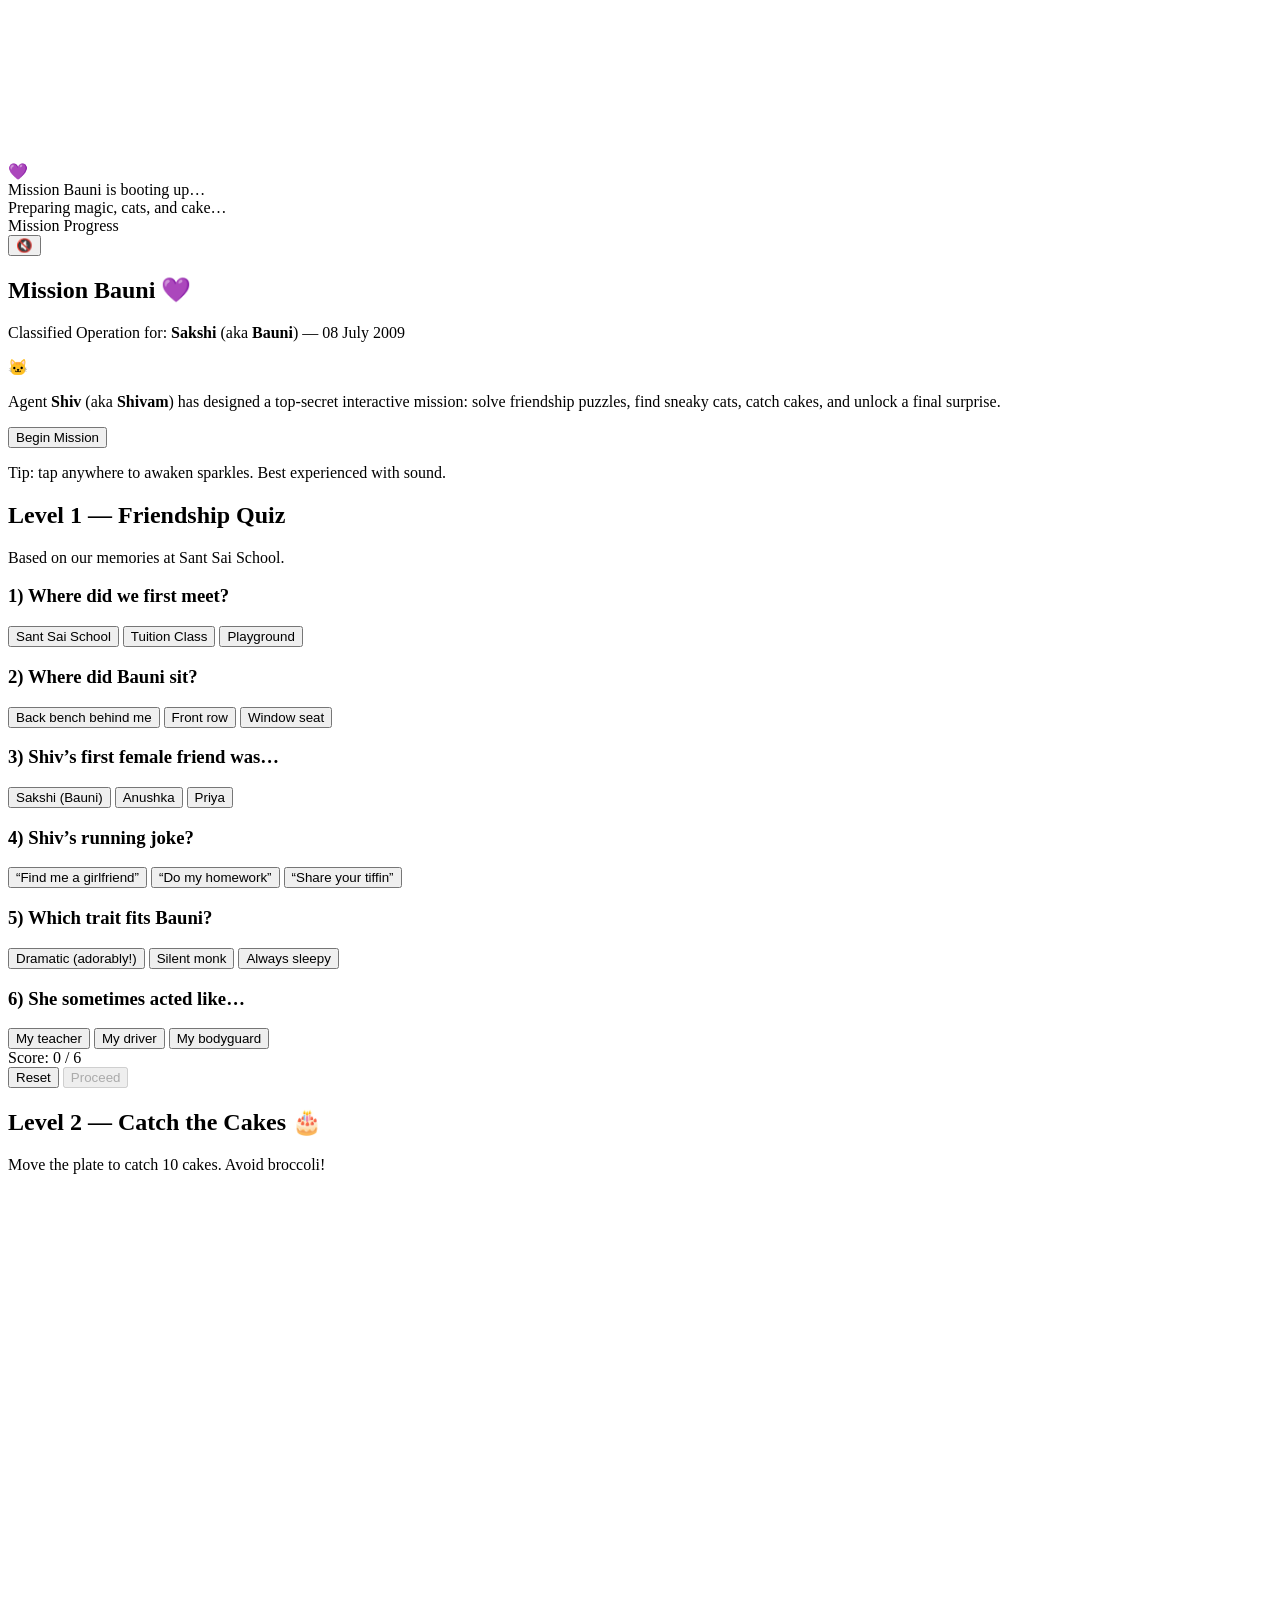
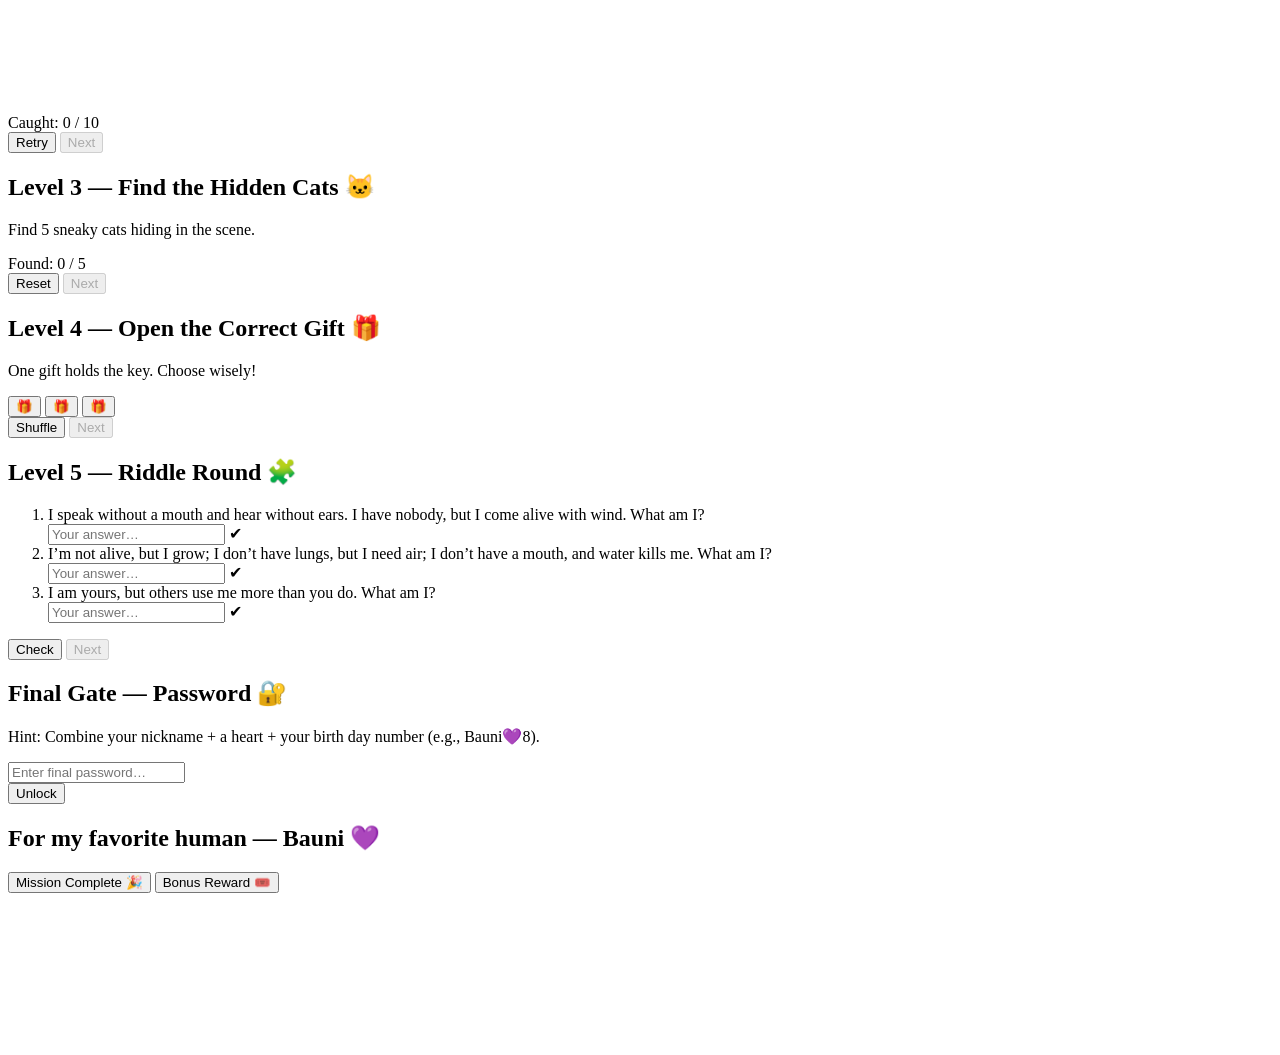
==== index.html @ c8c69e11 "Add initial HTML structure for birthday mission" ====
<!doctype html>
<html lang="en">
<head>
  <meta charset="utf-8" />
  <meta name="viewport" content="width=device-width, initial-scale=1, viewport-fit=cover" />
  <title>Mission Bauni 💜 — Happy Birthday Sakshi!</title>
  <meta name="description" content="An interactive birthday mission for Bauni from Shiv — quizzes, mini-games, riddles, cats, and a heartfelt surprise." />
  <link rel="preconnect" href="[fonts.gstatic.com](https://fonts.gstatic.com)" crossorigin>
  <link href="[fonts.googleapis.com](https://fonts.googleapis.com/css2?family=Poppins:wght@300;400;600;800&family=Pacifico&display=swap)" rel="stylesheet">
  <link rel="stylesheet" href="style.css" />
  <meta name="theme-color" content="#a55de7" />
</head>
<body>
  <!-- Subtle ambient decorative layers -->
  <canvas id="bg-rain" aria-hidden="true"></canvas>
  <canvas id="bg-petals" aria-hidden="true"></canvas>
  <canvas id="bg-sparkles" aria-hidden="true"></canvas>

  <!-- Loading Screen -->
  <div id="loader" role="status" aria-live="polite">
    <div class="glass card load-card">
      <div class="loader-logo">💜</div>
      <div class="loader-title">Mission Bauni is booting up…</div>
      <div class="loader-bar"><span></span></div>
      <div class="loader-tip">Preparing magic, cats, and cake…</div>
    </div>
  </div>

  <!-- Music (optional, starts muted with tap) -->
  <audio id="bgm" loop preload="auto">
    <!-- Tiny royalty-free like chime substitute: silent by default; you can replace src -->
    <source src="" type="audio/mp3">
  </audio>

  <!-- Floating UI: Progress + Mute -->
  <div id="hud" class="hidden">
    <div class="progress">
      <div class="progress-label">Mission Progress</div>
      <div class="progress-bar"><span id="progressFill" style="width:0%"></span></div>
    </div>
    <button id="soundToggle" class="icon-btn" aria-label="Toggle sound">🔇</button>
  </div>

  <!-- Cat Sticker Spawner -->
  <div id="cat-layer" aria-hidden="true"></div>

  <!-- Main App -->
  <main id="app" class="hidden" aria-live="polite">
    <!-- Welcome / Intro -->
    <section class="screen active" data-screen="intro">
      <div class="glass hero">
        <h1 class="title">
          Mission <span class="gradient">Bauni</span> 💜
        </h1>
        <p class="subtitle">
          Classified Operation for: <strong>Sakshi</strong> (aka <strong>Bauni</strong>) — 08 July 2009
        </p>
        <div class="hero-visual">
          <div class="orb orb-1"></div>
          <div class="orb orb-2"></div>
          <div class="orb orb-3"></div>
          <div class="cat-bounce">🐱</div>
        </div>
        <p class="desc">
          Agent <strong>Shiv</strong> (aka <strong>Shivam</strong>) has designed a top‑secret interactive mission:
          solve friendship puzzles, find sneaky cats, catch cakes, and unlock a final surprise.
        </p>
        <button class="btn primary" data-next="quiz">Begin Mission</button>
        <p class="tiny">Tip: tap anywhere to awaken sparkles. Best experienced with sound.</p>
      </div>
    </section>

    <!-- Level 1: Friendship Quiz -->
    <section class="screen" data-screen="quiz" data-progress="15">
      <div class="glass card">
        <h2>Level 1 — Friendship Quiz</h2>
        <p class="muted">Based on our memories at Sant Sai School.</p>

        <div class="qa">
          <div class="q">
            <h3>1) Where did we first meet?</h3>
            <div class="options" role="group" aria-label="Question 1">
              <button class="opt" data-correct="true">Sant Sai School</button>
              <button class="opt">Tuition Class</button>
              <button class="opt">Playground</button>
            </div>
          </div>

          <div class="q">
            <h3>2) Where did Bauni sit?</h3>
            <div class="options" role="group" aria-label="Question 2">
              <button class="opt" data-correct="true">Back bench behind me</button>
              <button class="opt">Front row</button>
              <button class="opt">Window seat</button>
            </div>
          </div>

          <div class="q">
            <h3>3) Shiv’s first female friend was…</h3>
            <div class="options" role="group" aria-label="Question 3">
              <button class="opt" data-correct="true">Sakshi (Bauni)</button>
              <button class="opt">Anushka</button>
              <button class="opt">Priya</button>
            </div>
          </div>

          <div class="q">
            <h3>4) Shiv’s running joke?</h3>
            <div class="options" role="group" aria-label="Question 4">
              <button class="opt" data-correct="true">“Find me a girlfriend”</button>
              <button class="opt">“Do my homework”</button>
              <button class="opt">“Share your tiffin”</button>
            </div>
          </div>

          <div class="q">
            <h3>5) Which trait fits Bauni?</h3>
            <div class="options" role="group" aria-label="Question 5">
              <button class="opt" data-correct="true">Dramatic (adorably!)</button>
              <button class="opt">Silent monk</button>
              <button class="opt">Always sleepy</button>
            </div>
          </div>

          <div class="q">
            <h3>6) She sometimes acted like…</h3>
            <div class="options" role="group" aria-label="Question 6">
              <button class="opt" data-correct="true">My teacher</button>
              <button class="opt">My driver</button>
              <button class="opt">My bodyguard</button>
            </div>
          </div>
        </div>

        <div class="quiz-footer">
          <div class="status" id="quizStatus">Score: 0 / 6</div>
          <button class="btn" id="quizReset">Reset</button>
          <button class="btn primary" id="quizNext" disabled data-next="catch">Proceed</button>
        </div>
      </div>
    </section>

    <!-- Level 2: Catch the Cakes -->
    <section class="screen" data-screen="catch" data-progress="30">
      <div class="glass card">
        <h2>Level 2 — Catch the Cakes 🎂</h2>
        <p class="muted">Move the plate to catch 10 cakes. Avoid broccoli!</p>
        <div class="game-wrap">
          <canvas id="catchCanvas" width="360" height="520" role="img" aria-label="Cakes falling mini-game"></canvas>
        </div>
        <div class="row">
          <div class="status">Caught: <span id="cakesCount">0</span> / 10</div>
          <button class="btn" id="catchRetry">Retry</button>
          <button class="btn primary" id="catchNext" disabled data-next="cats">Next</button>
        </div>
      </div>
    </section>

    <!-- Level 3: Find the Hidden Cats -->
    <section class="screen" data-screen="cats" data-progress="45">
      <div class="glass card">
        <h2>Level 3 — Find the Hidden Cats 🐱</h2>
        <p class="muted">Find 5 sneaky cats hiding in the scene.</p>
        <div id="catHunt" class="hunt-grid" role="group" aria-label="Find cats grid"></div>
        <div class="row">
          <div class="status">Found: <span id="catsFound">0</span> / 5</div>
          <button class="btn" id="catsReset">Reset</button>
          <button class="btn primary" id="catsNext" disabled data-next="gifts">Next</button>
        </div>
      </div>
    </section>

    <!-- Level 4: Pick the Right Gift -->
    <section class="screen" data-screen="gifts" data-progress="60">
      <div class="glass card">
        <h2>Level 4 — Open the Correct Gift 🎁</h2>
        <p class="muted">One gift holds the key. Choose wisely!</p>
        <div class="gift-row">
          <button class="gift" data-key="0">🎁</button>
          <button class="gift" data-key="1">🎁</button>
          <button class="gift" data-key="2">🎁</button>
        </div>
        <div id="giftMsg" class="status"></div>
        <div class="row">
          <button class="btn" id="giftShuffle">Shuffle</button>
          <button class="btn primary" id="giftsNext" disabled data-next="riddles">Next</button>
        </div>
      </div>
    </section>

    <!-- Level 5: Riddles -->
    <section class="screen" data-screen="riddles" data-progress="75">
      <div class="glass card">
        <h2>Level 5 — Riddle Round 🧩</h2>
        <ol class="riddle-list">
          <li>
            I speak without a mouth and hear without ears. I have nobody, but I come alive with wind. What am I?
            <div class="answer">
              <input type="text" placeholder="Your answer…" data-answer="echo" />
              <span class="ok" aria-hidden="true">✔</span>
            </div>
          </li>
          <li>
            I’m not alive, but I grow; I don’t have lungs, but I need air; I don’t have a mouth, and water kills me. What am I?
            <div class="answer">
              <input type="text" placeholder="Your answer…" data-answer="fire" />
              <span class="ok" aria-hidden="true">✔</span>
            </div>
          </li>
          <li>
            I am yours, but others use me more than you do. What am I?
            <div class="answer">
              <input type="text" placeholder="Your answer…" data-answer="name" />
              <span class="ok" aria-hidden="true">✔</span>
            </div>
          </li>
        </ol>
        <div class="row">
          <button class="btn" id="riddleCheck">Check</button>
          <button class="btn primary" id="riddlesNext" disabled data-next="password">Next</button>
        </div>
      </div>
    </section>

    <!-- Level 6: Final Password -->
    <section class="screen" data-screen="password" data-progress="90">
      <div class="glass card">
        <h2>Final Gate — Password 🔐</h2>
        <p class="muted">
          Hint: Combine your nickname + a heart + your birth day number (e.g., Bauni💜8).
        </p>
        <div class="answer big">
          <input id="pwd" type="text" placeholder="Enter final password…" inputmode="text" />
        </div>
        <div id="pwdMsg" class="status"></div>
        <div class="row">
          <button class="btn primary" id="pwdGo" data-next="letter">Unlock</button>
        </div>
      </div>
    </section>

    <!-- Finale: Typewriter Letter + Fireworks + Coupon -->
    <section class="screen" data-screen="letter" data-progress="100">
      <div class="glass letter">
        <h2 class="script">For my favorite human — Bauni 💜</h2>
        <div id="typewriter" class="type"></div>
        <div id="finalActions" class="center hidden">
          <button class="btn primary" id="celebrate">Mission Complete 🎉</button>
          <button class="btn" id="couponBtn">Bonus Reward 🎟️</button>
        </div>
      </div>
      <canvas id="fireworks" aria-hidden="true"></canvas>

      <dialog id="coupon" class="glass coupon">
        <h3>Friendship Coupon</h3>
        <p>This coupon entitles <strong>Sakshi (Bauni)</strong> to:</p>
        <ul>
          <li>1x Emergency Meme Delivery 📲</li>
          <li>1x Unlimited Dramatic Vent Session 🎭</li>
          <li>1x “Find me a girlfriend” joke immunity pass 😂</li>
          <li>1x Surprise Treat — cake or pani puri, your pick! 🎂</li>
        </ul>
        <p class="muted tiny">Valid forever. Redeemable with Agent Shiv only.</p>
        <form method="dialog">
          <button class="btn primary">Got it 💜</button>
        </form>
      </dialog>
    </section>
  </main>

  <script src="script.js"></script>
</body>
</html>
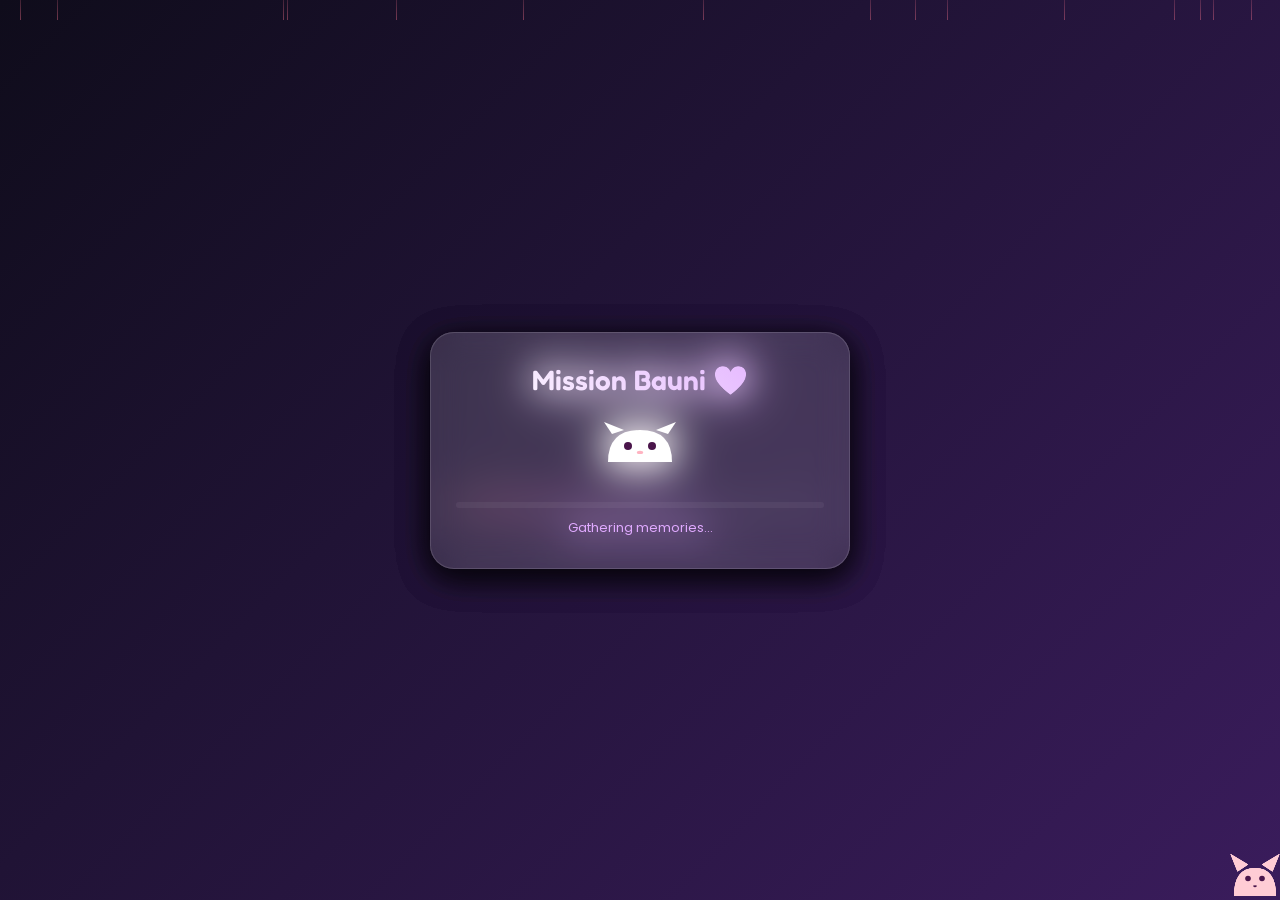
==== commit 992146c5: "Add files via upload" ====
--- a/index.html
+++ b/index.html
@@ -1,273 +1,713 @@
-<!doctype html>
-<html lang="en">
-<head>
-  <meta charset="utf-8" />
-  <meta name="viewport" content="width=device-width, initial-scale=1, viewport-fit=cover" />
-  <title>Mission Bauni 💜 — Happy Birthday Sakshi!</title>
-  <meta name="description" content="An interactive birthday mission for Bauni from Shiv — quizzes, mini-games, riddles, cats, and a heartfelt surprise." />
-  <link rel="preconnect" href="[fonts.gstatic.com](https://fonts.gstatic.com)" crossorigin>
-  <link href="[fonts.googleapis.com](https://fonts.googleapis.com/css2?family=Poppins:wght@300;400;600;800&family=Pacifico&display=swap)" rel="stylesheet">
-  <link rel="stylesheet" href="style.css" />
-  <meta name="theme-color" content="#a55de7" />
-</head>
-<body>
-  <!-- Subtle ambient decorative layers -->
-  <canvas id="bg-rain" aria-hidden="true"></canvas>
-  <canvas id="bg-petals" aria-hidden="true"></canvas>
-  <canvas id="bg-sparkles" aria-hidden="true"></canvas>
-
-  <!-- Loading Screen -->
-  <div id="loader" role="status" aria-live="polite">
-    <div class="glass card load-card">
-      <div class="loader-logo">💜</div>
-      <div class="loader-title">Mission Bauni is booting up…</div>
-      <div class="loader-bar"><span></span></div>
-      <div class="loader-tip">Preparing magic, cats, and cake…</div>
-    </div>
-  </div>
-
-  <!-- Music (optional, starts muted with tap) -->
-  <audio id="bgm" loop preload="auto">
-    <!-- Tiny royalty-free like chime substitute: silent by default; you can replace src -->
-    <source src="" type="audio/mp3">
-  </audio>
-
-  <!-- Floating UI: Progress + Mute -->
-  <div id="hud" class="hidden">
-    <div class="progress">
-      <div class="progress-label">Mission Progress</div>
-      <div class="progress-bar"><span id="progressFill" style="width:0%"></span></div>
-    </div>
-    <button id="soundToggle" class="icon-btn" aria-label="Toggle sound">🔇</button>
-  </div>
-
-  <!-- Cat Sticker Spawner -->
-  <div id="cat-layer" aria-hidden="true"></div>
-
-  <!-- Main App -->
-  <main id="app" class="hidden" aria-live="polite">
-    <!-- Welcome / Intro -->
-    <section class="screen active" data-screen="intro">
-      <div class="glass hero">
-        <h1 class="title">
-          Mission <span class="gradient">Bauni</span> 💜
-        </h1>
-        <p class="subtitle">
-          Classified Operation for: <strong>Sakshi</strong> (aka <strong>Bauni</strong>) — 08 July 2009
-        </p>
-        <div class="hero-visual">
-          <div class="orb orb-1"></div>
-          <div class="orb orb-2"></div>
-          <div class="orb orb-3"></div>
-          <div class="cat-bounce">🐱</div>
-        </div>
-        <p class="desc">
-          Agent <strong>Shiv</strong> (aka <strong>Shivam</strong>) has designed a top‑secret interactive mission:
-          solve friendship puzzles, find sneaky cats, catch cakes, and unlock a final surprise.
-        </p>
-        <button class="btn primary" data-next="quiz">Begin Mission</button>
-        <p class="tiny">Tip: tap anywhere to awaken sparkles. Best experienced with sound.</p>
-      </div>
-    </section>
-
-    <!-- Level 1: Friendship Quiz -->
-    <section class="screen" data-screen="quiz" data-progress="15">
-      <div class="glass card">
-        <h2>Level 1 — Friendship Quiz</h2>
-        <p class="muted">Based on our memories at Sant Sai School.</p>
-
-        <div class="qa">
-          <div class="q">
-            <h3>1) Where did we first meet?</h3>
-            <div class="options" role="group" aria-label="Question 1">
-              <button class="opt" data-correct="true">Sant Sai School</button>
-              <button class="opt">Tuition Class</button>
-              <button class="opt">Playground</button>
-            </div>
-          </div>
-
-          <div class="q">
-            <h3>2) Where did Bauni sit?</h3>
-            <div class="options" role="group" aria-label="Question 2">
-              <button class="opt" data-correct="true">Back bench behind me</button>
-              <button class="opt">Front row</button>
-              <button class="opt">Window seat</button>
-            </div>
-          </div>
-
-          <div class="q">
-            <h3>3) Shiv’s first female friend was…</h3>
-            <div class="options" role="group" aria-label="Question 3">
-              <button class="opt" data-correct="true">Sakshi (Bauni)</button>
-              <button class="opt">Anushka</button>
-              <button class="opt">Priya</button>
-            </div>
-          </div>
-
-          <div class="q">
-            <h3>4) Shiv’s running joke?</h3>
-            <div class="options" role="group" aria-label="Question 4">
-              <button class="opt" data-correct="true">“Find me a girlfriend”</button>
-              <button class="opt">“Do my homework”</button>
-              <button class="opt">“Share your tiffin”</button>
-            </div>
-          </div>
-
-          <div class="q">
-            <h3>5) Which trait fits Bauni?</h3>
-            <div class="options" role="group" aria-label="Question 5">
-              <button class="opt" data-correct="true">Dramatic (adorably!)</button>
-              <button class="opt">Silent monk</button>
-              <button class="opt">Always sleepy</button>
-            </div>
-          </div>
-
-          <div class="q">
-            <h3>6) She sometimes acted like…</h3>
-            <div class="options" role="group" aria-label="Question 6">
-              <button class="opt" data-correct="true">My teacher</button>
-              <button class="opt">My driver</button>
-              <button class="opt">My bodyguard</button>
-            </div>
-          </div>
-        </div>
-
-        <div class="quiz-footer">
-          <div class="status" id="quizStatus">Score: 0 / 6</div>
-          <button class="btn" id="quizReset">Reset</button>
-          <button class="btn primary" id="quizNext" disabled data-next="catch">Proceed</button>
-        </div>
-      </div>
-    </section>
-
-    <!-- Level 2: Catch the Cakes -->
-    <section class="screen" data-screen="catch" data-progress="30">
-      <div class="glass card">
-        <h2>Level 2 — Catch the Cakes 🎂</h2>
-        <p class="muted">Move the plate to catch 10 cakes. Avoid broccoli!</p>
-        <div class="game-wrap">
-          <canvas id="catchCanvas" width="360" height="520" role="img" aria-label="Cakes falling mini-game"></canvas>
-        </div>
-        <div class="row">
-          <div class="status">Caught: <span id="cakesCount">0</span> / 10</div>
-          <button class="btn" id="catchRetry">Retry</button>
-          <button class="btn primary" id="catchNext" disabled data-next="cats">Next</button>
-        </div>
-      </div>
-    </section>
-
-    <!-- Level 3: Find the Hidden Cats -->
-    <section class="screen" data-screen="cats" data-progress="45">
-      <div class="glass card">
-        <h2>Level 3 — Find the Hidden Cats 🐱</h2>
-        <p class="muted">Find 5 sneaky cats hiding in the scene.</p>
-        <div id="catHunt" class="hunt-grid" role="group" aria-label="Find cats grid"></div>
-        <div class="row">
-          <div class="status">Found: <span id="catsFound">0</span> / 5</div>
-          <button class="btn" id="catsReset">Reset</button>
-          <button class="btn primary" id="catsNext" disabled data-next="gifts">Next</button>
-        </div>
-      </div>
-    </section>
-
-    <!-- Level 4: Pick the Right Gift -->
-    <section class="screen" data-screen="gifts" data-progress="60">
-      <div class="glass card">
-        <h2>Level 4 — Open the Correct Gift 🎁</h2>
-        <p class="muted">One gift holds the key. Choose wisely!</p>
-        <div class="gift-row">
-          <button class="gift" data-key="0">🎁</button>
-          <button class="gift" data-key="1">🎁</button>
-          <button class="gift" data-key="2">🎁</button>
-        </div>
-        <div id="giftMsg" class="status"></div>
-        <div class="row">
-          <button class="btn" id="giftShuffle">Shuffle</button>
-          <button class="btn primary" id="giftsNext" disabled data-next="riddles">Next</button>
-        </div>
-      </div>
-    </section>
-
-    <!-- Level 5: Riddles -->
-    <section class="screen" data-screen="riddles" data-progress="75">
-      <div class="glass card">
-        <h2>Level 5 — Riddle Round 🧩</h2>
-        <ol class="riddle-list">
-          <li>
-            I speak without a mouth and hear without ears. I have nobody, but I come alive with wind. What am I?
-            <div class="answer">
-              <input type="text" placeholder="Your answer…" data-answer="echo" />
-              <span class="ok" aria-hidden="true">✔</span>
-            </div>
-          </li>
-          <li>
-            I’m not alive, but I grow; I don’t have lungs, but I need air; I don’t have a mouth, and water kills me. What am I?
-            <div class="answer">
-              <input type="text" placeholder="Your answer…" data-answer="fire" />
-              <span class="ok" aria-hidden="true">✔</span>
-            </div>
-          </li>
-          <li>
-            I am yours, but others use me more than you do. What am I?
-            <div class="answer">
-              <input type="text" placeholder="Your answer…" data-answer="name" />
-              <span class="ok" aria-hidden="true">✔</span>
-            </div>
-          </li>
-        </ol>
-        <div class="row">
-          <button class="btn" id="riddleCheck">Check</button>
-          <button class="btn primary" id="riddlesNext" disabled data-next="password">Next</button>
-        </div>
-      </div>
-    </section>
-
-    <!-- Level 6: Final Password -->
-    <section class="screen" data-screen="password" data-progress="90">
-      <div class="glass card">
-        <h2>Final Gate — Password 🔐</h2>
-        <p class="muted">
-          Hint: Combine your nickname + a heart + your birth day number (e.g., Bauni💜8).
-        </p>
-        <div class="answer big">
-          <input id="pwd" type="text" placeholder="Enter final password…" inputmode="text" />
-        </div>
-        <div id="pwdMsg" class="status"></div>
-        <div class="row">
-          <button class="btn primary" id="pwdGo" data-next="letter">Unlock</button>
-        </div>
-      </div>
-    </section>
-
-    <!-- Finale: Typewriter Letter + Fireworks + Coupon -->
-    <section class="screen" data-screen="letter" data-progress="100">
-      <div class="glass letter">
-        <h2 class="script">For my favorite human — Bauni 💜</h2>
-        <div id="typewriter" class="type"></div>
-        <div id="finalActions" class="center hidden">
-          <button class="btn primary" id="celebrate">Mission Complete 🎉</button>
-          <button class="btn" id="couponBtn">Bonus Reward 🎟️</button>
-        </div>
-      </div>
-      <canvas id="fireworks" aria-hidden="true"></canvas>
-
-      <dialog id="coupon" class="glass coupon">
-        <h3>Friendship Coupon</h3>
-        <p>This coupon entitles <strong>Sakshi (Bauni)</strong> to:</p>
-        <ul>
-          <li>1x Emergency Meme Delivery 📲</li>
-          <li>1x Unlimited Dramatic Vent Session 🎭</li>
-          <li>1x “Find me a girlfriend” joke immunity pass 😂</li>
-          <li>1x Surprise Treat — cake or pani puri, your pick! 🎂</li>
-        </ul>
-        <p class="muted tiny">Valid forever. Redeemable with Agent Shiv only.</p>
-        <form method="dialog">
-          <button class="btn primary">Got it 💜</button>
-        </form>
-      </dialog>
-    </section>
-  </main>
-
-  <script src="script.js"></script>
-</body>
-</html>
+<!DOCTYPE html>
+<html lang="en">
+<head>
+    <meta charset="UTF-8">
+    <meta name="viewport" content="width=device-width, initial-scale=1.0, maximum-scale=1.0, user-scalable=no">
+    <title>Mission Bauni 💜</title>
+    <link rel="preconnect" href="https://fonts.googleapis.com">
+    <link rel="preconnect" href="https://fonts.gstatic.com" crossorigin>
+    <link href="https://fonts.googleapis.com/css2?family=Caveat:wght@600;700&family=Fredoka:wght@400;600&family=Poppins:wght@400;600;700&display=swap" rel="stylesheet">
+    <link rel="stylesheet" href="style.css">
+</head>
+<body>
+
+    <div class="ambient-bg"></div>
+    <div class="particle-container" id="particleContainer"></div>
+    <div class="rain-container" id="rainContainer"></div>
+
+    <div class="cat-peeking" id="easterEggCat" title="You found me! 🐾">
+        <svg viewBox="0 0 100 100">
+            <path d="M20,80 Q20,40 50,40 Q80,40 80,80" fill="#ffccd5"/>
+            <polygon points="25,45 15,20 40,35" fill="#ffccd5"/>
+            <polygon points="75,45 85,20 60,35" fill="#ffccd5"/>
+            <circle cx="40" cy="55" r="4" fill="#4a154b"/>
+            <circle cx="60" cy="55" r="4" fill="#4a154b"/>
+            <path d="M48,65 Q50,68 52,65" fill="none" stroke="#4a154b" stroke-width="2"/>
+        </svg>
+    </div>
+    <div class="cat-walking-container">
+        <div class="cat-walking">🐈</div>
+    </div>
+
+    <section class="screen active" id="loadingScreen">
+        <div class="glass-card text-center">
+            <div class="logo-animation">Mission Bauni 💜</div>
+            <div class="cat-blinking">
+                <svg viewBox="0 0 100 60" width="80">
+                    <path d="M10,50 Q10,10 50,10 Q90,10 90,50 Z" fill="#fff"/>
+                    <polygon points="15,15 5,0 30,10" fill="#fff"/>
+                    <polygon points="85,15 95,0 70,10" fill="#fff"/>
+                    <circle class="eye-lens" cx="35" cy="30" r="5" fill="#4a154b"/>
+                    <circle class="eye-lens" cx="65" cy="30" r="5" fill="#4a154b"/>
+                    <ellipse cx="50" cy="38" rx="4" ry="2" fill="#ffb3c1"/>
+                </svg>
+            </div>
+            <div class="progress-container">
+                <div class="progress-bar" id="progressBar"></div>
+            </div>
+            <p class="status-text" id="loadingStatus">Gathering memories...</p>
+        </div>
+    </section>
+
+    <section class="screen" id="welcomeScreen">
+        <div class="glass-card text-center">
+            <h1 class="main-title">Mission Bauni 💜</h1>
+            <h2 class="sub-title">Happy Birthday Bauni</h2>
+            <div class="typewriter-box">
+                <p id="welcomeTypewriter"></p>
+            </div>
+            <button class="btn" id="startMissionBtn">Start Mission 🚀</button>
+            <div class="cat-sleeping">💤 🐈</div>
+        </div>
+    </section>
+
+    <section class="screen" id="level1Screen">
+        <div class="glass-card">
+            <div class="level-badge">Level 1: Friendship Quiz</div>
+            <div class="quiz-progress"><span id="quizCurrent">1</span>/5</div>
+            <h3 class="question-text" id="questionText">Loading Question...</h3>
+            <div class="options-container" id="optionsContainer">
+                </div>
+        </div>
+    </section>
+
+    <section class="screen" id="level2Screen">
+        <div class="glass-card game-card">
+            <div class="level-badge">Level 2: Cake Catch</div>
+            <p class="game-instructions">Tap 10 falling cakes before the timer runs out!</p>
+            <div class="game-stats">
+                <div>Score: <span id="gameScore" class="highlight">0</span>/10</div>
+                <div>Time: <span id="gameTimer" class="highlight">15</span>s</div>
+            </div>
+            <div class="game-canvas" id="gameCanvas">
+                </div>
+        </div>
+    </section>
+
+    <section class="screen" id="level3Screen">
+        <div class="glass-card">
+            <div class="level-badge">Level 3: Where's the Cat?</div>
+            <p class="text-center">One of these boxes contains the hidden kitten. Find it!</p>
+            <div class="box-grid" id="catGrid">
+                <div class="gift-box-item" data-index="0">📦</div>
+                <div class="gift-box-item" data-index="1">📦</div>
+                <div class="gift-box-item" data-index="2">📦</div>
+                <div class="gift-box-item" data-index="3">📦</div>
+            </div>
+        </div>
+    </section>
+
+    <section class="screen" id="level4Screen">
+        <div class="glass-card text-center">
+            <div class="level-badge">Level 4: Destiny Gift</div>
+            <p>Choose your birthday box wisely...</p>
+            <div class="gift-row" id="giftRow">
+                <div class="destiny-box" id="dbox1">🎁</div>
+                <div class="destiny-box" id="dbox2">🎁</div>
+                <div class="destiny-box" id="dbox3">🎁</div>
+                <div class="destiny-box" id="dbox4">🎁</div>
+            </div>
+        </div>
+    </section>
+
+    <section class="screen" id="level5Screen">
+        <div class="glass-card">
+            <div class="level-badge">Level 5: Friendship Riddle</div>
+            <div class="riddle-container text-center">
+                <p class="riddle-text">"I always demand help finding a girlfriend, you dramatically say 'Who?', and I always say..."</p>
+                <div class="options-container">
+                    <button class="btn option-btn" onclick="checkRiddle(false)">"No one"</button>
+                    <button class="btn option-btn" onclick="checkRiddle(true)">"Anyone."</button>
+                    <button class="btn option-btn" onclick="checkRiddle(false)">"Secret"</button>
+                </div>
+            </div>
+        </div>
+    </section>
+
+    <section class="screen" id="level6Screen">
+        <div class="glass-card text-center" id="passwordCard">
+            <div class="level-badge">Level 6: Security Override</div>
+            <p>Enter the 4-digit security key to decrypt your final transmission.</p>
+            <p class="hint-text">Hint: DDMM of the special day 😉</p>
+            <div class="password-wrapper">
+                <input type="tel" id="passwordInput" maxlength="4" placeholder="••••" autocomplete="off">
+            </div>
+            <button class="btn" id="unlockBtn">Decrypt Message 🔓</button>
+        </div>
+    </section>
+
+    <section class="screen" id="letterScreen">
+        <div class="glass-card letter-card">
+            <div class="letter-content" id="letterBody">
+                </div>
+            <div class="text-center element-hidden" id="letterAction">
+                <button class="btn" id="finishMissionBtn">Complete Mission 💜</button>
+            </div>
+        </div>
+    </section>
+
+    <section class="screen" id="endingScreen">
+        <div class="canvas-overlay" id="confettiCanvas"></div>
+        <div class="glass-card text-center">
+            <h1 class="complete-title animate-pop">Mission Complete</h1>
+            <h2 class="sub-title">Happy Birthday Bauni 💜</h2>
+            
+            <div class="cat-party">
+                <span>🐈</span><span>🐈‍⬛</span><span>🐾</span>
+            </div>
+
+            <button class="btn reward-btn" id="claimRewardBtn">Claim Your Reward 🎁</button>
+
+            <div class="coupon-container element-hidden" id="couponBox">
+                <div class="coupon-card">
+                    <h3>Official Friendship Coupon</h3>
+                    <div class="coupon-divider"></div>
+                    <ul class="coupon-perks">
+                        <li>♾️ Unlimited permission to annoy Shiv.</li>
+                        <li>🍫 One free large chocolate on demand.</li>
+                        <li>🍕 One free treat at our favorite spot.</li>
+                        <li>💜 Unlimited genuine friendship forever.</li>
+                    </ul>
+                    <div class="coupon-footer">Verified Premium Bestie Status</div>
+                </div>
+            </div>
+        </div>
+    </section>
+
+    <script src="script.js"></script>
+</body>
+</html><!DOCTYPE html>
+<html lang="en">
+<head>
+    <meta charset="UTF-8">
+    <meta name="viewport" content="width=device-width, initial-scale=1.0, maximum-scale=1.0, user-scalable=no">
+    <title>Mission Bauni 💜</title>
+    <link rel="preconnect" href="https://fonts.googleapis.com">
+    <link rel="preconnect" href="https://fonts.gstatic.com" crossorigin>
+    <link href="https://fonts.googleapis.com/css2?family=Caveat:wght@600;700&family=Fredoka:wght@400;600&family=Poppins:wght@400;600;700&display=swap" rel="stylesheet">
+    <link rel="stylesheet" href="style.css">
+</head>
+<body>
+
+    <div class="ambient-bg"></div>
+    <div class="particle-container" id="particleContainer"></div>
+    <div class="rain-container" id="rainContainer"></div>
+
+    <div class="cat-peeking" id="easterEggCat" title="You found me! 🐾">
+        <svg viewBox="0 0 100 100">
+            <path d="M20,80 Q20,40 50,40 Q80,40 80,80" fill="#ffccd5"/>
+            <polygon points="25,45 15,20 40,35" fill="#ffccd5"/>
+            <polygon points="75,45 85,20 60,35" fill="#ffccd5"/>
+            <circle cx="40" cy="55" r="4" fill="#4a154b"/>
+            <circle cx="60" cy="55" r="4" fill="#4a154b"/>
+            <path d="M48,65 Q50,68 52,65" fill="none" stroke="#4a154b" stroke-width="2"/>
+        </svg>
+    </div>
+    <div class="cat-walking-container">
+        <div class="cat-walking">🐈</div>
+    </div>
+
+    <section class="screen active" id="loadingScreen">
+        <div class="glass-card text-center">
+            <div class="logo-animation">Mission Bauni 💜</div>
+            <div class="cat-blinking">
+                <svg viewBox="0 0 100 60" width="80">
+                    <path d="M10,50 Q10,10 50,10 Q90,10 90,50 Z" fill="#fff"/>
+                    <polygon points="15,15 5,0 30,10" fill="#fff"/>
+                    <polygon points="85,15 95,0 70,10" fill="#fff"/>
+                    <circle class="eye-lens" cx="35" cy="30" r="5" fill="#4a154b"/>
+                    <circle class="eye-lens" cx="65" cy="30" r="5" fill="#4a154b"/>
+                    <ellipse cx="50" cy="38" rx="4" ry="2" fill="#ffb3c1"/>
+                </svg>
+            </div>
+            <div class="progress-container">
+                <div class="progress-bar" id="progressBar"></div>
+            </div>
+            <p class="status-text" id="loadingStatus">Gathering memories...</p>
+        </div>
+    </section>
+
+    <section class="screen" id="welcomeScreen">
+        <div class="glass-card text-center">
+            <h1 class="main-title">Mission Bauni 💜</h1>
+            <h2 class="sub-title">Happy Birthday Bauni</h2>
+            <div class="typewriter-box">
+                <p id="welcomeTypewriter"></p>
+            </div>
+            <button class="btn" id="startMissionBtn">Start Mission 🚀</button>
+            <div class="cat-sleeping">💤 🐈</div>
+        </div>
+    </section>
+
+    <section class="screen" id="level1Screen">
+        <div class="glass-card">
+            <div class="level-badge">Level 1: Friendship Quiz</div>
+            <div class="quiz-progress"><span id="quizCurrent">1</span>/5</div>
+            <h3 class="question-text" id="questionText">Loading Question...</h3>
+            <div class="options-container" id="optionsContainer">
+                </div>
+        </div>
+    </section>
+
+    <section class="screen" id="level2Screen">
+        <div class="glass-card game-card">
+            <div class="level-badge">Level 2: Cake Catch</div>
+            <p class="game-instructions">Tap 10 falling cakes before the timer runs out!</p>
+            <div class="game-stats">
+                <div>Score: <span id="gameScore" class="highlight">0</span>/10</div>
+                <div>Time: <span id="gameTimer" class="highlight">15</span>s</div>
+            </div>
+            <div class="game-canvas" id="gameCanvas">
+                </div>
+        </div>
+    </section>
+
+    <section class="screen" id="level3Screen">
+        <div class="glass-card">
+            <div class="level-badge">Level 3: Where's the Cat?</div>
+            <p class="text-center">One of these boxes contains the hidden kitten. Find it!</p>
+            <div class="box-grid" id="catGrid">
+                <div class="gift-box-item" data-index="0">📦</div>
+                <div class="gift-box-item" data-index="1">📦</div>
+                <div class="gift-box-item" data-index="2">📦</div>
+                <div class="gift-box-item" data-index="3">📦</div>
+            </div>
+        </div>
+    </section>
+
+    <section class="screen" id="level4Screen">
+        <div class="glass-card text-center">
+            <div class="level-badge">Level 4: Destiny Gift</div>
+            <p>Choose your birthday box wisely...</p>
+            <div class="gift-row" id="giftRow">
+                <div class="destiny-box" id="dbox1">🎁</div>
+                <div class="destiny-box" id="dbox2">🎁</div>
+                <div class="destiny-box" id="dbox3">🎁</div>
+                <div class="destiny-box" id="dbox4">🎁</div>
+            </div>
+        </div>
+    </section>
+
+    <section class="screen" id="level5Screen">
+        <div class="glass-card">
+            <div class="level-badge">Level 5: Friendship Riddle</div>
+            <div class="riddle-container text-center">
+                <p class="riddle-text">"I always demand help finding a girlfriend, you dramatically say 'Who?', and I always say..."</p>
+                <div class="options-container">
+                    <button class="btn option-btn" onclick="checkRiddle(false)">"No one"</button>
+                    <button class="btn option-btn" onclick="checkRiddle(true)">"Anyone."</button>
+                    <button class="btn option-btn" onclick="checkRiddle(false)">"Secret"</button>
+                </div>
+            </div>
+        </div>
+    </section>
+
+    <section class="screen" id="level6Screen">
+        <div class="glass-card text-center" id="passwordCard">
+            <div class="level-badge">Level 6: Security Override</div>
+            <p>Enter the 4-digit security key to decrypt your final transmission.</p>
+            <p class="hint-text">Hint: DDMM of the special day 😉</p>
+            <div class="password-wrapper">
+                <input type="tel" id="passwordInput" maxlength="4" placeholder="••••" autocomplete="off">
+            </div>
+            <button class="btn" id="unlockBtn">Decrypt Message 🔓</button>
+        </div>
+    </section>
+
+    <section class="screen" id="letterScreen">
+        <div class="glass-card letter-card">
+            <div class="letter-content" id="letterBody">
+                </div>
+            <div class="text-center element-hidden" id="letterAction">
+                <button class="btn" id="finishMissionBtn">Complete Mission 💜</button>
+            </div>
+        </div>
+    </section>
+
+    <section class="screen" id="endingScreen">
+        <div class="canvas-overlay" id="confettiCanvas"></div>
+        <div class="glass-card text-center">
+            <h1 class="complete-title animate-pop">Mission Complete</h1>
+            <h2 class="sub-title">Happy Birthday Bauni 💜</h2>
+            
+            <div class="cat-party">
+                <span>🐈</span><span>🐈‍⬛</span><span>🐾</span>
+            </div>
+
+            <button class="btn reward-btn" id="claimRewardBtn">Claim Your Reward 🎁</button>
+
+            <div class="coupon-container element-hidden" id="couponBox">
+                <div class="coupon-card">
+                    <h3>Official Friendship Coupon</h3>
+                    <div class="coupon-divider"></div>
+                    <ul class="coupon-perks">
+                        <li>♾️ Unlimited permission to annoy Shiv.</li>
+                        <li>🍫 One free large chocolate on demand.</li>
+                        <li>🍕 One free treat at our favorite spot.</li>
+                        <li>💜 Unlimited genuine friendship forever.</li>
+                    </ul>
+                    <div class="coupon-footer">Verified Premium Bestie Status</div>
+                </div>
+            </div>
+        </div>
+    </section>
+
+    <script src="script.js"></script>
+</body>
+</html><!DOCTYPE html>
+<html lang="en">
+<head>
+    <meta charset="UTF-8">
+    <meta name="viewport" content="width=device-width, initial-scale=1.0, maximum-scale=1.0, user-scalable=no">
+    <title>Mission Bauni 💜</title>
+    <link rel="preconnect" href="https://fonts.googleapis.com">
+    <link rel="preconnect" href="https://fonts.gstatic.com" crossorigin>
+    <link href="https://fonts.googleapis.com/css2?family=Caveat:wght@600;700&family=Fredoka:wght@400;600&family=Poppins:wght@400;600;700&display=swap" rel="stylesheet">
+    <link rel="stylesheet" href="style.css">
+</head>
+<body>
+
+    <div class="ambient-bg"></div>
+    <div class="particle-container" id="particleContainer"></div>
+    <div class="rain-container" id="rainContainer"></div>
+
+    <div class="cat-peeking" id="easterEggCat" title="You found me! 🐾">
+        <svg viewBox="0 0 100 100">
+            <path d="M20,80 Q20,40 50,40 Q80,40 80,80" fill="#ffccd5"/>
+            <polygon points="25,45 15,20 40,35" fill="#ffccd5"/>
+            <polygon points="75,45 85,20 60,35" fill="#ffccd5"/>
+            <circle cx="40" cy="55" r="4" fill="#4a154b"/>
+            <circle cx="60" cy="55" r="4" fill="#4a154b"/>
+            <path d="M48,65 Q50,68 52,65" fill="none" stroke="#4a154b" stroke-width="2"/>
+        </svg>
+    </div>
+    <div class="cat-walking-container">
+        <div class="cat-walking">🐈</div>
+    </div>
+
+    <section class="screen active" id="loadingScreen">
+        <div class="glass-card text-center">
+            <div class="logo-animation">Mission Bauni 💜</div>
+            <div class="cat-blinking">
+                <svg viewBox="0 0 100 60" width="80">
+                    <path d="M10,50 Q10,10 50,10 Q90,10 90,50 Z" fill="#fff"/>
+                    <polygon points="15,15 5,0 30,10" fill="#fff"/>
+                    <polygon points="85,15 95,0 70,10" fill="#fff"/>
+                    <circle class="eye-lens" cx="35" cy="30" r="5" fill="#4a154b"/>
+                    <circle class="eye-lens" cx="65" cy="30" r="5" fill="#4a154b"/>
+                    <ellipse cx="50" cy="38" rx="4" ry="2" fill="#ffb3c1"/>
+                </svg>
+            </div>
+            <div class="progress-container">
+                <div class="progress-bar" id="progressBar"></div>
+            </div>
+            <p class="status-text" id="loadingStatus">Gathering memories...</p>
+        </div>
+    </section>
+
+    <section class="screen" id="welcomeScreen">
+        <div class="glass-card text-center">
+            <h1 class="main-title">Mission Bauni 💜</h1>
+            <h2 class="sub-title">Happy Birthday Bauni</h2>
+            <div class="typewriter-box">
+                <p id="welcomeTypewriter"></p>
+            </div>
+            <button class="btn" id="startMissionBtn">Start Mission 🚀</button>
+            <div class="cat-sleeping">💤 🐈</div>
+        </div>
+    </section>
+
+    <section class="screen" id="level1Screen">
+        <div class="glass-card">
+            <div class="level-badge">Level 1: Friendship Quiz</div>
+            <div class="quiz-progress"><span id="quizCurrent">1</span>/5</div>
+            <h3 class="question-text" id="questionText">Loading Question...</h3>
+            <div class="options-container" id="optionsContainer">
+                </div>
+        </div>
+    </section>
+
+    <section class="screen" id="level2Screen">
+        <div class="glass-card game-card">
+            <div class="level-badge">Level 2: Cake Catch</div>
+            <p class="game-instructions">Tap 10 falling cakes before the timer runs out!</p>
+            <div class="game-stats">
+                <div>Score: <span id="gameScore" class="highlight">0</span>/10</div>
+                <div>Time: <span id="gameTimer" class="highlight">15</span>s</div>
+            </div>
+            <div class="game-canvas" id="gameCanvas">
+                </div>
+        </div>
+    </section>
+
+    <section class="screen" id="level3Screen">
+        <div class="glass-card">
+            <div class="level-badge">Level 3: Where's the Cat?</div>
+            <p class="text-center">One of these boxes contains the hidden kitten. Find it!</p>
+            <div class="box-grid" id="catGrid">
+                <div class="gift-box-item" data-index="0">📦</div>
+                <div class="gift-box-item" data-index="1">📦</div>
+                <div class="gift-box-item" data-index="2">📦</div>
+                <div class="gift-box-item" data-index="3">📦</div>
+            </div>
+        </div>
+    </section>
+
+    <section class="screen" id="level4Screen">
+        <div class="glass-card text-center">
+            <div class="level-badge">Level 4: Destiny Gift</div>
+            <p>Choose your birthday box wisely...</p>
+            <div class="gift-row" id="giftRow">
+                <div class="destiny-box" id="dbox1">🎁</div>
+                <div class="destiny-box" id="dbox2">🎁</div>
+                <div class="destiny-box" id="dbox3">🎁</div>
+                <div class="destiny-box" id="dbox4">🎁</div>
+            </div>
+        </div>
+    </section>
+
+    <section class="screen" id="level5Screen">
+        <div class="glass-card">
+            <div class="level-badge">Level 5: Friendship Riddle</div>
+            <div class="riddle-container text-center">
+                <p class="riddle-text">"I always demand help finding a girlfriend, you dramatically say 'Who?', and I always say..."</p>
+                <div class="options-container">
+                    <button class="btn option-btn" onclick="checkRiddle(false)">"No one"</button>
+                    <button class="btn option-btn" onclick="checkRiddle(true)">"Anyone."</button>
+                    <button class="btn option-btn" onclick="checkRiddle(false)">"Secret"</button>
+                </div>
+            </div>
+        </div>
+    </section>
+
+    <section class="screen" id="level6Screen">
+        <div class="glass-card text-center" id="passwordCard">
+            <div class="level-badge">Level 6: Security Override</div>
+            <p>Enter the 4-digit security key to decrypt your final transmission.</p>
+            <p class="hint-text">Hint: DDMM of the special day 😉</p>
+            <div class="password-wrapper">
+                <input type="tel" id="passwordInput" maxlength="4" placeholder="••••" autocomplete="off">
+            </div>
+            <button class="btn" id="unlockBtn">Decrypt Message 🔓</button>
+        </div>
+    </section>
+
+    <section class="screen" id="letterScreen">
+        <div class="glass-card letter-card">
+            <div class="letter-content" id="letterBody">
+                </div>
+            <div class="text-center element-hidden" id="letterAction">
+                <button class="btn" id="finishMissionBtn">Complete Mission 💜</button>
+            </div>
+        </div>
+    </section>
+
+    <section class="screen" id="endingScreen">
+        <div class="canvas-overlay" id="confettiCanvas"></div>
+        <div class="glass-card text-center">
+            <h1 class="complete-title animate-pop">Mission Complete</h1>
+            <h2 class="sub-title">Happy Birthday Bauni 💜</h2>
+            
+            <div class="cat-party">
+                <span>🐈</span><span>🐈‍⬛</span><span>🐾</span>
+            </div>
+
+            <button class="btn reward-btn" id="claimRewardBtn">Claim Your Reward 🎁</button>
+
+            <div class="coupon-container element-hidden" id="couponBox">
+                <div class="coupon-card">
+                    <h3>Official Friendship Coupon</h3>
+                    <div class="coupon-divider"></div>
+                    <ul class="coupon-perks">
+                        <li>♾️ Unlimited permission to annoy Shiv.</li>
+                        <li>🍫 One free large chocolate on demand.</li>
+                        <li>🍕 One free treat at our favorite spot.</li>
+                        <li>💜 Unlimited genuine friendship forever.</li>
+                    </ul>
+                    <div class="coupon-footer">Verified Premium Bestie Status</div>
+                </div>
+            </div>
+        </div>
+    </section>
+
+    <script src="script.js"></script>
+</body>
+</html><!DOCTYPE html>
+<html lang="en">
+<head>
+    <meta charset="UTF-8">
+    <meta name="viewport" content="width=device-width, initial-scale=1.0, maximum-scale=1.0, user-scalable=no">
+    <title>Mission Bauni 💜</title>
+    <link rel="preconnect" href="https://fonts.googleapis.com">
+    <link rel="preconnect" href="https://fonts.gstatic.com" crossorigin>
+    <link href="https://fonts.googleapis.com/css2?family=Caveat:wght@600;700&family=Fredoka:wght@400;600&family=Poppins:wght@400;600;700&display=swap" rel="stylesheet">
+    <link rel="stylesheet" href="style.css">
+</head>
+<body>
+
+    <div class="ambient-bg"></div>
+    <div class="particle-container" id="particleContainer"></div>
+    <div class="rain-container" id="rainContainer"></div>
+
+    <div class="cat-peeking" id="easterEggCat" title="You found me! 🐾">
+        <svg viewBox="0 0 100 100">
+            <path d="M20,80 Q20,40 50,40 Q80,40 80,80" fill="#ffccd5"/>
+            <polygon points="25,45 15,20 40,35" fill="#ffccd5"/>
+            <polygon points="75,45 85,20 60,35" fill="#ffccd5"/>
+            <circle cx="40" cy="55" r="4" fill="#4a154b"/>
+            <circle cx="60" cy="55" r="4" fill="#4a154b"/>
+            <path d="M48,65 Q50,68 52,65" fill="none" stroke="#4a154b" stroke-width="2"/>
+        </svg>
+    </div>
+    <div class="cat-walking-container">
+        <div class="cat-walking">🐈</div>
+    </div>
+
+    <section class="screen active" id="loadingScreen">
+        <div class="glass-card text-center">
+            <div class="logo-animation">Mission Bauni 💜</div>
+            <div class="cat-blinking">
+                <svg viewBox="0 0 100 60" width="80">
+                    <path d="M10,50 Q10,10 50,10 Q90,10 90,50 Z" fill="#fff"/>
+                    <polygon points="15,15 5,0 30,10" fill="#fff"/>
+                    <polygon points="85,15 95,0 70,10" fill="#fff"/>
+                    <circle class="eye-lens" cx="35" cy="30" r="5" fill="#4a154b"/>
+                    <circle class="eye-lens" cx="65" cy="30" r="5" fill="#4a154b"/>
+                    <ellipse cx="50" cy="38" rx="4" ry="2" fill="#ffb3c1"/>
+                </svg>
+            </div>
+            <div class="progress-container">
+                <div class="progress-bar" id="progressBar"></div>
+            </div>
+            <p class="status-text" id="loadingStatus">Gathering memories...</p>
+        </div>
+    </section>
+
+    <section class="screen" id="welcomeScreen">
+        <div class="glass-card text-center">
+            <h1 class="main-title">Mission Bauni 💜</h1>
+            <h2 class="sub-title">Happy Birthday Bauni</h2>
+            <div class="typewriter-box">
+                <p id="welcomeTypewriter"></p>
+            </div>
+            <button class="btn" id="startMissionBtn">Start Mission 🚀</button>
+            <div class="cat-sleeping">💤 🐈</div>
+        </div>
+    </section>
+
+    <section class="screen" id="level1Screen">
+        <div class="glass-card">
+            <div class="level-badge">Level 1: Friendship Quiz</div>
+            <div class="quiz-progress"><span id="quizCurrent">1</span>/5</div>
+            <h3 class="question-text" id="questionText">Loading Question...</h3>
+            <div class="options-container" id="optionsContainer">
+                </div>
+        </div>
+    </section>
+
+    <section class="screen" id="level2Screen">
+        <div class="glass-card game-card">
+            <div class="level-badge">Level 2: Cake Catch</div>
+            <p class="game-instructions">Tap 10 falling cakes before the timer runs out!</p>
+            <div class="game-stats">
+                <div>Score: <span id="gameScore" class="highlight">0</span>/10</div>
+                <div>Time: <span id="gameTimer" class="highlight">15</span>s</div>
+            </div>
+            <div class="game-canvas" id="gameCanvas">
+                </div>
+        </div>
+    </section>
+
+    <section class="screen" id="level3Screen">
+        <div class="glass-card">
+            <div class="level-badge">Level 3: Where's the Cat?</div>
+            <p class="text-center">One of these boxes contains the hidden kitten. Find it!</p>
+            <div class="box-grid" id="catGrid">
+                <div class="gift-box-item" data-index="0">📦</div>
+                <div class="gift-box-item" data-index="1">📦</div>
+                <div class="gift-box-item" data-index="2">📦</div>
+                <div class="gift-box-item" data-index="3">📦</div>
+            </div>
+        </div>
+    </section>
+
+    <section class="screen" id="level4Screen">
+        <div class="glass-card text-center">
+            <div class="level-badge">Level 4: Destiny Gift</div>
+            <p>Choose your birthday box wisely...</p>
+            <div class="gift-row" id="giftRow">
+                <div class="destiny-box" id="dbox1">🎁</div>
+                <div class="destiny-box" id="dbox2">🎁</div>
+                <div class="destiny-box" id="dbox3">🎁</div>
+                <div class="destiny-box" id="dbox4">🎁</div>
+            </div>
+        </div>
+    </section>
+
+    <section class="screen" id="level5Screen">
+        <div class="glass-card">
+            <div class="level-badge">Level 5: Friendship Riddle</div>
+            <div class="riddle-container text-center">
+                <p class="riddle-text">"I always demand help finding a girlfriend, you dramatically say 'Who?', and I always say..."</p>
+                <div class="options-container">
+                    <button class="btn option-btn" onclick="checkRiddle(false)">"No one"</button>
+                    <button class="btn option-btn" onclick="checkRiddle(true)">"Anyone."</button>
+                    <button class="btn option-btn" onclick="checkRiddle(false)">"Secret"</button>
+                </div>
+            </div>
+        </div>
+    </section>
+
+    <section class="screen" id="level6Screen">
+        <div class="glass-card text-center" id="passwordCard">
+            <div class="level-badge">Level 6: Security Override</div>
+            <p>Enter the 4-digit security key to decrypt your final transmission.</p>
+            <p class="hint-text">Hint: DDMM of the special day 😉</p>
+            <div class="password-wrapper">
+                <input type="tel" id="passwordInput" maxlength="4" placeholder="••••" autocomplete="off">
+            </div>
+            <button class="btn" id="unlockBtn">Decrypt Message 🔓</button>
+        </div>
+    </section>
+
+    <section class="screen" id="letterScreen">
+        <div class="glass-card letter-card">
+            <div class="letter-content" id="letterBody">
+                </div>
+            <div class="text-center element-hidden" id="letterAction">
+                <button class="btn" id="finishMissionBtn">Complete Mission 💜</button>
+            </div>
+        </div>
+    </section>
+
+    <section class="screen" id="endingScreen">
+        <div class="canvas-overlay" id="confettiCanvas"></div>
+        <div class="glass-card text-center">
+            <h1 class="complete-title animate-pop">Mission Complete</h1>
+            <h2 class="sub-title">Happy Birthday Bauni 💜</h2>
+            
+            <div class="cat-party">
+                <span>🐈</span><span>🐈‍⬛</span><span>🐾</span>
+            </div>
+
+            <button class="btn reward-btn" id="claimRewardBtn">Claim Your Reward 🎁</button>
+
+            <div class="coupon-container element-hidden" id="couponBox">
+                <div class="coupon-card">
+                    <h3>Official Friendship Coupon</h3>
+                    <div class="coupon-divider"></div>
+                    <ul class="coupon-perks">
+                        <li>♾️ Unlimited permission to annoy Shiv.</li>
+                        <li>🍫 One free large chocolate on demand.</li>
+                        <li>🍕 One free treat at our favorite spot.</li>
+                        <li>💜 Unlimited genuine friendship forever.</li>
+                    </ul>
+                    <div class="coupon-footer">Verified Premium Bestie Status</div>
+                </div>
+            </div>
+        </div>
+    </section>
+
+    <script src="script.js"></script>
+</body>
+</html>
--- a/style.css
+++ b/style.css
@@ -0,0 +1,523 @@
+/* --- RESET & ROOT VARIABLES --- */
+* {
+    margin: 0;
+    padding: 0;
+    box-sizing: border-box;
+    -webkit-tap-highlight-color: transparent;
+    user-select: none;
+}
+
+:root {
+    --bg-gradient: linear-gradient(135deg, #0f0c1b 0%, #201335 40%, #3a1c5c 100%);
+    --primary-pink: #ff758f;
+    --primary-purple: #9d4edd;
+    --text-bright: #ffffff;
+    --text-muted: #e0aaff;
+    --glass-bg: rgba(255, 255, 255, 0.04);
+    --glass-border: rgba(255, 255, 255, 0.08);
+    --glass-blur: blur(16px);
+}
+
+body {
+    font-family: 'Poppins', sans-serif;
+    background: #0f0c1b;
+    color: var(--text-bright);
+    min-height: 100vh;
+    overflow: hidden;
+    position: relative;
+    display: flex;
+    justify-content: center;
+    align-items: center;
+}
+
+/* --- AMBIENT BACKGROUND SYSTEM --- */
+.ambient-bg {
+    position: fixed;
+    top: 0;
+    left: 0;
+    width: 100vw;
+    height: 100vh;
+    background: var(--bg-gradient);
+    z-index: -3;
+}
+
+.particle-container, .rain-container {
+    position: fixed;
+    top: 0;
+    left: 0;
+    width: 100vw;
+    height: 100vh;
+    pointer-events: none;
+    z-index: -2;
+    overflow: hidden;
+}
+
+/* Floating Elements & Rain Elements */
+.ambient-item {
+    position: absolute;
+    bottom: -50px;
+    font-size: 20px;
+    animation: floatUp 8s linear infinite;
+    opacity: 0.6;
+}
+
+.rain-drop {
+    position: absolute;
+    top: -20px;
+    background: linear-gradient(transparent, rgba(255, 117, 143, 0.4));
+    width: 1px;
+    height: 40px;
+    animation: fallDown 2.5s linear infinite;
+}
+
+@keyframes floatUp {
+    0% { transform: translateY(0) translateX(0) rotate(0deg); opacity: 0; }
+    10% { opacity: 0.6; }
+    90% { opacity: 0.6; }
+    100% { transform: translateY(-110vh) translateX(50px) rotate(360deg); opacity: 0; }
+}
+
+@keyframes fallDown {
+    0% { transform: translateY(0); }
+    100% { transform: translateY(105vh); }
+}
+
+/* --- PERSISTENT CATS --- */
+.cat-peeking {
+    position: fixed;
+    bottom: -10px;
+    right: -10px;
+    width: 70px;
+    height: 70px;
+    z-index: 10;
+    cursor: pointer;
+    transition: transform 0.3s ease;
+}
+.cat-peeking:hover {
+    transform: translate(-10px, -10px);
+}
+
+.cat-walking-container {
+    position: fixed;
+    bottom: 15px;
+    left: -50px;
+    width: 100vw;
+    pointer-events: none;
+    z-index: -1;
+}
+.cat-walking {
+    font-size: 24px;
+    display: inline-block;
+    animation: walkAcross 25s linear infinite;
+}
+
+@keyframes walkAcross {
+    0% { transform: translateX(0) scaleX(1); }
+    49% { transform: translateX(110vw) scaleX(1); }
+    50% { transform: translateX(110vw) scaleX(-1); }
+    99% { transform: translateX(0) scaleX(-1); }
+    100% { transform: translateX(0) scaleX(1); }
+}
+
+/* --- SCREEN CONTROLLER --- */
+.screen {
+    position: absolute;
+    top: 0;
+    left: 0;
+    width: 100vw;
+    height: 100vh;
+    display: flex;
+    justify-content: center;
+    align-items: center;
+    padding: 20px;
+    opacity: 0;
+    pointer-events: none;
+    transform: scale(0.96);
+    transition: opacity 0.5s cubic-bezier(0.4, 0, 0.2, 1), transform 0.5s cubic-bezier(0.4, 0, 0.2, 1);
+    z-index: 1;
+}
+
+.screen.active {
+    opacity: 1;
+    pointer-events: auto;
+    transform: scale(1);
+    z-index: 2;
+}
+
+/* --- PREMIUM GLASSMORPHISM CARD --- */
+.glass-card {
+    background: var(--glass-bg);
+    border: 1px solid var(--glass-border);
+    backdrop-filter: var(--glass-blur);
+    -webkit-backdrop-filter: var(--glass-blur);
+    border-radius: 24px;
+    padding: 30px 25px;
+    width: 100%;
+    max-width: 420px;
+    box-shadow: 0 8px 32px 0 rgba(0, 0, 0, 0.37);
+    position: relative;
+    overflow: hidden;
+}
+
+.text-center { text-align: center; }
+.element-hidden { display: none !important; }
+
+/* --- UI ELEMENTS: BUTTONS & BADGES --- */
+.level-badge {
+    display: inline-block;
+    background: linear-gradient(90deg, var(--primary-pink), var(--primary-purple));
+    padding: 6px 14px;
+    border-radius: 20px;
+    font-size: 12px;
+    font-weight: 600;
+    text-transform: uppercase;
+    letter-spacing: 1px;
+    margin-bottom: 20px;
+}
+
+.btn {
+    background: linear-gradient(135deg, var(--primary-pink) 0%, var(--primary-purple) 100%);
+    border: none;
+    color: var(--text-bright);
+    font-family: 'Poppins', sans-serif;
+    font-weight: 600;
+    font-size: 16px;
+    padding: 14px 28px;
+    border-radius: 50px;
+    cursor: pointer;
+    width: 100%;
+    margin-top: 15px;
+    box-shadow: 0 4px 15px rgba(255, 117, 143, 0.4);
+    transition: transform 0.2s ease, box-shadow 0.2s ease;
+}
+.btn:active {
+    transform: scale(0.97);
+}
+
+/* --- LOADING SCREEN SCULPTING --- */
+.logo-animation {
+    font-family: 'Fredoka', sans-serif;
+    font-size: 28px;
+    font-weight: 600;
+    background: linear-gradient(45deg, #fff, var(--text-muted));
+    -webkit-background-clip: text;
+    -webkit-text-fill-color: transparent;
+    margin-bottom: 25px;
+}
+
+.progress-container {
+    width: 100%;
+    background: rgba(255, 255, 255, 0.05);
+    height: 6px;
+    border-radius: 10px;
+    margin: 25px 0 10px 0;
+    overflow: hidden;
+}
+.progress-bar {
+    width: 0%;
+    height: 100%;
+    background: linear-gradient(90deg, var(--primary-pink), var(--primary-purple));
+    border-radius: 10px;
+    transition: width 0.1s linear;
+}
+
+.status-text {
+    font-size: 13px;
+    color: var(--text-muted);
+}
+
+.cat-blinking {
+    margin: 15px 0;
+    animation: bounce 2s infinite ease-in-out;
+}
+@keyframes bounce {
+    0%, 100% { transform: translateY(0); }
+    50% { transform: translateY(-8px); }
+}
+.eye-lens {
+    animation: blinkEye 4s infinite linear;
+}
+@keyframes blinkEye {
+    0%, 90%, 100% { transform: scaleY(1); transform-origin: center; }
+    95% { transform: scaleY(0.1); transform-origin: center; }
+}
+
+/* --- WELCOME PAGE --- */
+.main-title {
+    font-family: 'Fredoka', sans-serif;
+    font-size: 36px;
+    background: linear-gradient(135deg, #fff 30%, var(--primary-pink));
+    -webkit-background-clip: text;
+    -webkit-text-fill-color: transparent;
+    margin-bottom: 5px;
+}
+.sub-title {
+    font-size: 18px;
+    color: var(--text-muted);
+    margin-bottom: 25px;
+}
+.typewriter-box {
+    min-height: 60px;
+    font-size: 14px;
+    color: rgba(255, 255, 255, 0.85);
+    line-height: 1.6;
+    margin-bottom: 20px;
+}
+.cat-sleeping {
+    margin-top: 25px;
+    font-size: 20px;
+    opacity: 0.7;
+}
+
+/* --- LEVEL 1: QUIZ ARCHITECTURE --- */
+.quiz-progress {
+    float: right;
+    font-size: 14px;
+    color: var(--primary-pink);
+    font-weight: 600;
+}
+.question-text {
+    font-size: 18px;
+    line-height: 1.4;
+    margin: 10px 0 25px 0;
+    clear: both;
+}
+.options-container {
+    display: flex;
+    flex-direction: column;
+    gap: 12px;
+}
+.option-btn {
+    background: rgba(255, 255, 255, 0.03);
+    border: 1px solid var(--glass-border);
+    color: var(--text-bright);
+    padding: 14px 20px;
+    border-radius: 16px;
+    text-align: left;
+    font-size: 15px;
+    cursor: pointer;
+    transition: all 0.25s ease;
+    margin: 0;
+    box-shadow: none;
+    width: 100%;
+}
+.option-btn:active {
+    transform: scale(0.99);
+}
+.option-btn.correct {
+    background: rgba(46, 204, 113, 0.2) !important;
+    border-color: #2ecc71 !important;
+}
+.option-btn.wrong {
+    background: rgba(231, 76, 60, 0.2) !important;
+    border-color: #e74c3c !important;
+}
+
+/* --- LEVEL 2: GAME ENGINE --- */
+.game-card { max-width: 450px; }
+.game-instructions { font-size: 13px; color: var(--text-muted); text-align: center; margin-bottom: 15px; }
+.game-stats {
+    display: flex;
+    justify-content: space-between;
+    font-weight: 600;
+    margin-bottom: 15px;
+    border-bottom: 1px solid var(--glass-border);
+    padding-bottom: 10px;
+}
+.highlight { color: var(--primary-pink); font-size: 18px; }
+.game-canvas {
+    width: 100%;
+    height: 280px;
+    background: rgba(0,0,0,0.2);
+    border-radius: 16px;
+    position: relative;
+    overflow: hidden;
+    border: 1px dashed rgba(255,255,255,0.1);
+}
+.target-cake {
+    position: absolute;
+    font-size: 32px;
+    cursor: pointer;
+    transform: translate(-50%, -50%);
+    animation: popupElement 0.4s cubic-bezier(0.175, 0.885, 0.32, 1.275);
+    padding: 10px;
+}
+@keyframes popupElement {
+    0% { transform: translate(-50%, -50%) scale(0); }
+    100% { transform: translate(-50%, -50%) scale(1); }
+}
+
+/* --- LEVEL 3 & 4: MATRIX GRID & SELECTION --- */
+.box-grid {
+    display: grid;
+    grid-template-columns: repeat(2, 1fr);
+    gap: 15px;
+    margin-top: 25px;
+}
+.gift-box-item {
+    background: rgba(255,255,255,0.02);
+    border: 1px solid var(--glass-border);
+    border-radius: 16px;
+    height: 100px;
+    display: flex;
+    justify-content: center;
+    align-items: center;
+    font-size: 40px;
+    cursor: pointer;
+    transition: all 0.3s ease;
+}
+.gift-box-item.open-success {
+    background: rgba(157, 78, 221, 0.2);
+    border-color: var(--primary-purple);
+    transform: scale(1.05);
+}
+
+.gift-row {
+    display: flex;
+    justify-content: space-around;
+    margin: 40px 0;
+}
+.destiny-box {
+    font-size: 36px;
+    cursor: pointer;
+    transition: all 0.5s cubic-bezier(0.4, 0, 0.2, 1);
+}
+.destiny-box.fade-out {
+    opacity: 0;
+    transform: scale(0.3);
+    pointer-events: none;
+}
+.destiny-box.reveal-open {
+    transform: scale(1.6) rotate(360deg);
+}
+
+/* --- LEVEL 6: CRYPTO LOCK --- */
+.password-wrapper {
+    margin: 30px 0 15px 0;
+}
+#passwordInput {
+    background: rgba(0, 0, 0, 0.3);
+    border: 2px solid var(--glass-border);
+    color: #fff;
+    font-family: 'Poppins', sans-serif;
+    font-size: 24px;
+    letter-spacing: 12px;
+    text-align: center;
+    padding: 12px;
+    border-radius: 14px;
+    width: 160px;
+    outline: none;
+    transition: border-color 0.3s;
+}
+#passwordInput:focus {
+    border-color: var(--primary-pink);
+}
+.hint-text { font-size: 12px; color: var(--text-muted); }
+.shake-animation {
+    animation: shakeElement 0.4s linear;
+}
+@keyframes shakeElement {
+    0%, 100% { transform: translateX(0); }
+    20%, 60% { transform: translateX(-10px); }
+    40%, 80% { transform: translateX(10px); }
+}
+
+/* --- FINAL TRANSMISSION: LETTER --- */
+.letter-card {
+    max-width: 480px;
+    max-height: 85vh;
+    overflow-y: auto;
+    padding: 35px 30px;
+}
+.letter-content {
+    font-family: 'Caveat', cursive;
+    font-size: 22px;
+    line-height: 1.5;
+    color: #fff;
+}
+.letter-line {
+    margin-bottom: 14px;
+    opacity: 0;
+    transform: translateY(10px);
+    animation: revealLine 0.6s forwards ease-out;
+}
+@keyframes revealLine {
+    to { opacity: 1; transform: translateY(0); }
+}
+
+/* --- OUTRO & GRAND FINALE --- */
+.complete-title {
+    font-family: 'Fredoka', sans-serif;
+    font-size: 38px;
+    color: #fff;
+    margin-bottom: 10px;
+    text-shadow: 0 0 20px rgba(255, 117, 143, 0.6);
+}
+.cat-party {
+    font-size: 40px;
+    margin: 25px 0;
+    letter-spacing: 10px;
+}
+.animate-pop {
+    animation: popupElement 0.6s cubic-bezier(0.175, 0.885, 0.32, 1.275) forwards;
+}
+
+/* --- REWARD SYSTEM: COUPON --- */
+.coupon-container {
+    margin-top: 25px;
+    animation: popupElement 0.5s ease forwards;
+}
+.coupon-card {
+    background: linear-gradient(135deg, rgba(157, 78, 221, 0.15), rgba(255, 117, 143, 0.15));
+    border: 2px dashed rgba(255, 255, 255, 0.25);
+    border-radius: 16px;
+    padding: 20px;
+    position: relative;
+}
+.coupon-card h3 {
+    font-family: 'Fredoka', sans-serif;
+    font-size: 18px;
+    color: var(--primary-pink);
+    margin-bottom: 12px;
+}
+.coupon-divider {
+    border-bottom: 2px dashed rgba(255, 255, 255, 0.15);
+    margin: 10px 0;
+}
+.coupon-perks {
+    text-align: left;
+    list-style: none;
+    font-size: 13px;
+    line-height: 1.8;
+    color: rgba(255,255,255,0.9);
+}
+.coupon-footer {
+    margin-top: 15px;
+    font-size: 11px;
+    text-transform: uppercase;
+    color: var(--text-muted);
+    letter-spacing: 1px;
+}
+
+/* Canvas Overlay Optimization */
+.canvas-overlay {
+    position: absolute;
+    top: 0;
+    left: 0;
+    width: 100%;
+    height: 100%;
+    pointer-events: none;
+    z-index: 0;
+}
+
+/* --- MOBILE TARGET SYSTEM RESPONSIVENESS --- */
+@media (max-width: 480px) {
+    .glass-card {
+        padding: 25px 20px;
+        max-width: 100%;
+    }
+    .main-title { font-size: 30px; }
+    .complete-title { font-size: 32px; }
+    .letter-content { font-size: 20px; }
+    .target-cake { font-size: 28px; }
+}
--- a/style.css
+++ b/style.css
@@ -0,0 +1,523 @@
+/* --- RESET & ROOT VARIABLES --- */
+* {
+    margin: 0;
+    padding: 0;
+    box-sizing: border-box;
+    -webkit-tap-highlight-color: transparent;
+    user-select: none;
+}
+
+:root {
+    --bg-gradient: linear-gradient(135deg, #0f0c1b 0%, #201335 40%, #3a1c5c 100%);
+    --primary-pink: #ff758f;
+    --primary-purple: #9d4edd;
+    --text-bright: #ffffff;
+    --text-muted: #e0aaff;
+    --glass-bg: rgba(255, 255, 255, 0.04);
+    --glass-border: rgba(255, 255, 255, 0.08);
+    --glass-blur: blur(16px);
+}
+
+body {
+    font-family: 'Poppins', sans-serif;
+    background: #0f0c1b;
+    color: var(--text-bright);
+    min-height: 100vh;
+    overflow: hidden;
+    position: relative;
+    display: flex;
+    justify-content: center;
+    align-items: center;
+}
+
+/* --- AMBIENT BACKGROUND SYSTEM --- */
+.ambient-bg {
+    position: fixed;
+    top: 0;
+    left: 0;
+    width: 100vw;
+    height: 100vh;
+    background: var(--bg-gradient);
+    z-index: -3;
+}
+
+.particle-container, .rain-container {
+    position: fixed;
+    top: 0;
+    left: 0;
+    width: 100vw;
+    height: 100vh;
+    pointer-events: none;
+    z-index: -2;
+    overflow: hidden;
+}
+
+/* Floating Elements & Rain Elements */
+.ambient-item {
+    position: absolute;
+    bottom: -50px;
+    font-size: 20px;
+    animation: floatUp 8s linear infinite;
+    opacity: 0.6;
+}
+
+.rain-drop {
+    position: absolute;
+    top: -20px;
+    background: linear-gradient(transparent, rgba(255, 117, 143, 0.4));
+    width: 1px;
+    height: 40px;
+    animation: fallDown 2.5s linear infinite;
+}
+
+@keyframes floatUp {
+    0% { transform: translateY(0) translateX(0) rotate(0deg); opacity: 0; }
+    10% { opacity: 0.6; }
+    90% { opacity: 0.6; }
+    100% { transform: translateY(-110vh) translateX(50px) rotate(360deg); opacity: 0; }
+}
+
+@keyframes fallDown {
+    0% { transform: translateY(0); }
+    100% { transform: translateY(105vh); }
+}
+
+/* --- PERSISTENT CATS --- */
+.cat-peeking {
+    position: fixed;
+    bottom: -10px;
+    right: -10px;
+    width: 70px;
+    height: 70px;
+    z-index: 10;
+    cursor: pointer;
+    transition: transform 0.3s ease;
+}
+.cat-peeking:hover {
+    transform: translate(-10px, -10px);
+}
+
+.cat-walking-container {
+    position: fixed;
+    bottom: 15px;
+    left: -50px;
+    width: 100vw;
+    pointer-events: none;
+    z-index: -1;
+}
+.cat-walking {
+    font-size: 24px;
+    display: inline-block;
+    animation: walkAcross 25s linear infinite;
+}
+
+@keyframes walkAcross {
+    0% { transform: translateX(0) scaleX(1); }
+    49% { transform: translateX(110vw) scaleX(1); }
+    50% { transform: translateX(110vw) scaleX(-1); }
+    99% { transform: translateX(0) scaleX(-1); }
+    100% { transform: translateX(0) scaleX(1); }
+}
+
+/* --- SCREEN CONTROLLER --- */
+.screen {
+    position: absolute;
+    top: 0;
+    left: 0;
+    width: 100vw;
+    height: 100vh;
+    display: flex;
+    justify-content: center;
+    align-items: center;
+    padding: 20px;
+    opacity: 0;
+    pointer-events: none;
+    transform: scale(0.96);
+    transition: opacity 0.5s cubic-bezier(0.4, 0, 0.2, 1), transform 0.5s cubic-bezier(0.4, 0, 0.2, 1);
+    z-index: 1;
+}
+
+.screen.active {
+    opacity: 1;
+    pointer-events: auto;
+    transform: scale(1);
+    z-index: 2;
+}
+
+/* --- PREMIUM GLASSMORPHISM CARD --- */
+.glass-card {
+    background: var(--glass-bg);
+    border: 1px solid var(--glass-border);
+    backdrop-filter: var(--glass-blur);
+    -webkit-backdrop-filter: var(--glass-blur);
+    border-radius: 24px;
+    padding: 30px 25px;
+    width: 100%;
+    max-width: 420px;
+    box-shadow: 0 8px 32px 0 rgba(0, 0, 0, 0.37);
+    position: relative;
+    overflow: hidden;
+}
+
+.text-center { text-align: center; }
+.element-hidden { display: none !important; }
+
+/* --- UI ELEMENTS: BUTTONS & BADGES --- */
+.level-badge {
+    display: inline-block;
+    background: linear-gradient(90deg, var(--primary-pink), var(--primary-purple));
+    padding: 6px 14px;
+    border-radius: 20px;
+    font-size: 12px;
+    font-weight: 600;
+    text-transform: uppercase;
+    letter-spacing: 1px;
+    margin-bottom: 20px;
+}
+
+.btn {
+    background: linear-gradient(135deg, var(--primary-pink) 0%, var(--primary-purple) 100%);
+    border: none;
+    color: var(--text-bright);
+    font-family: 'Poppins', sans-serif;
+    font-weight: 600;
+    font-size: 16px;
+    padding: 14px 28px;
+    border-radius: 50px;
+    cursor: pointer;
+    width: 100%;
+    margin-top: 15px;
+    box-shadow: 0 4px 15px rgba(255, 117, 143, 0.4);
+    transition: transform 0.2s ease, box-shadow 0.2s ease;
+}
+.btn:active {
+    transform: scale(0.97);
+}
+
+/* --- LOADING SCREEN SCULPTING --- */
+.logo-animation {
+    font-family: 'Fredoka', sans-serif;
+    font-size: 28px;
+    font-weight: 600;
+    background: linear-gradient(45deg, #fff, var(--text-muted));
+    -webkit-background-clip: text;
+    -webkit-text-fill-color: transparent;
+    margin-bottom: 25px;
+}
+
+.progress-container {
+    width: 100%;
+    background: rgba(255, 255, 255, 0.05);
+    height: 6px;
+    border-radius: 10px;
+    margin: 25px 0 10px 0;
+    overflow: hidden;
+}
+.progress-bar {
+    width: 0%;
+    height: 100%;
+    background: linear-gradient(90deg, var(--primary-pink), var(--primary-purple));
+    border-radius: 10px;
+    transition: width 0.1s linear;
+}
+
+.status-text {
+    font-size: 13px;
+    color: var(--text-muted);
+}
+
+.cat-blinking {
+    margin: 15px 0;
+    animation: bounce 2s infinite ease-in-out;
+}
+@keyframes bounce {
+    0%, 100% { transform: translateY(0); }
+    50% { transform: translateY(-8px); }
+}
+.eye-lens {
+    animation: blinkEye 4s infinite linear;
+}
+@keyframes blinkEye {
+    0%, 90%, 100% { transform: scaleY(1); transform-origin: center; }
+    95% { transform: scaleY(0.1); transform-origin: center; }
+}
+
+/* --- WELCOME PAGE --- */
+.main-title {
+    font-family: 'Fredoka', sans-serif;
+    font-size: 36px;
+    background: linear-gradient(135deg, #fff 30%, var(--primary-pink));
+    -webkit-background-clip: text;
+    -webkit-text-fill-color: transparent;
+    margin-bottom: 5px;
+}
+.sub-title {
+    font-size: 18px;
+    color: var(--text-muted);
+    margin-bottom: 25px;
+}
+.typewriter-box {
+    min-height: 60px;
+    font-size: 14px;
+    color: rgba(255, 255, 255, 0.85);
+    line-height: 1.6;
+    margin-bottom: 20px;
+}
+.cat-sleeping {
+    margin-top: 25px;
+    font-size: 20px;
+    opacity: 0.7;
+}
+
+/* --- LEVEL 1: QUIZ ARCHITECTURE --- */
+.quiz-progress {
+    float: right;
+    font-size: 14px;
+    color: var(--primary-pink);
+    font-weight: 600;
+}
+.question-text {
+    font-size: 18px;
+    line-height: 1.4;
+    margin: 10px 0 25px 0;
+    clear: both;
+}
+.options-container {
+    display: flex;
+    flex-direction: column;
+    gap: 12px;
+}
+.option-btn {
+    background: rgba(255, 255, 255, 0.03);
+    border: 1px solid var(--glass-border);
+    color: var(--text-bright);
+    padding: 14px 20px;
+    border-radius: 16px;
+    text-align: left;
+    font-size: 15px;
+    cursor: pointer;
+    transition: all 0.25s ease;
+    margin: 0;
+    box-shadow: none;
+    width: 100%;
+}
+.option-btn:active {
+    transform: scale(0.99);
+}
+.option-btn.correct {
+    background: rgba(46, 204, 113, 0.2) !important;
+    border-color: #2ecc71 !important;
+}
+.option-btn.wrong {
+    background: rgba(231, 76, 60, 0.2) !important;
+    border-color: #e74c3c !important;
+}
+
+/* --- LEVEL 2: GAME ENGINE --- */
+.game-card { max-width: 450px; }
+.game-instructions { font-size: 13px; color: var(--text-muted); text-align: center; margin-bottom: 15px; }
+.game-stats {
+    display: flex;
+    justify-content: space-between;
+    font-weight: 600;
+    margin-bottom: 15px;
+    border-bottom: 1px solid var(--glass-border);
+    padding-bottom: 10px;
+}
+.highlight { color: var(--primary-pink); font-size: 18px; }
+.game-canvas {
+    width: 100%;
+    height: 280px;
+    background: rgba(0,0,0,0.2);
+    border-radius: 16px;
+    position: relative;
+    overflow: hidden;
+    border: 1px dashed rgba(255,255,255,0.1);
+}
+.target-cake {
+    position: absolute;
+    font-size: 32px;
+    cursor: pointer;
+    transform: translate(-50%, -50%);
+    animation: popupElement 0.4s cubic-bezier(0.175, 0.885, 0.32, 1.275);
+    padding: 10px;
+}
+@keyframes popupElement {
+    0% { transform: translate(-50%, -50%) scale(0); }
+    100% { transform: translate(-50%, -50%) scale(1); }
+}
+
+/* --- LEVEL 3 & 4: MATRIX GRID & SELECTION --- */
+.box-grid {
+    display: grid;
+    grid-template-columns: repeat(2, 1fr);
+    gap: 15px;
+    margin-top: 25px;
+}
+.gift-box-item {
+    background: rgba(255,255,255,0.02);
+    border: 1px solid var(--glass-border);
+    border-radius: 16px;
+    height: 100px;
+    display: flex;
+    justify-content: center;
+    align-items: center;
+    font-size: 40px;
+    cursor: pointer;
+    transition: all 0.3s ease;
+}
+.gift-box-item.open-success {
+    background: rgba(157, 78, 221, 0.2);
+    border-color: var(--primary-purple);
+    transform: scale(1.05);
+}
+
+.gift-row {
+    display: flex;
+    justify-content: space-around;
+    margin: 40px 0;
+}
+.destiny-box {
+    font-size: 36px;
+    cursor: pointer;
+    transition: all 0.5s cubic-bezier(0.4, 0, 0.2, 1);
+}
+.destiny-box.fade-out {
+    opacity: 0;
+    transform: scale(0.3);
+    pointer-events: none;
+}
+.destiny-box.reveal-open {
+    transform: scale(1.6) rotate(360deg);
+}
+
+/* --- LEVEL 6: CRYPTO LOCK --- */
+.password-wrapper {
+    margin: 30px 0 15px 0;
+}
+#passwordInput {
+    background: rgba(0, 0, 0, 0.3);
+    border: 2px solid var(--glass-border);
+    color: #fff;
+    font-family: 'Poppins', sans-serif;
+    font-size: 24px;
+    letter-spacing: 12px;
+    text-align: center;
+    padding: 12px;
+    border-radius: 14px;
+    width: 160px;
+    outline: none;
+    transition: border-color 0.3s;
+}
+#passwordInput:focus {
+    border-color: var(--primary-pink);
+}
+.hint-text { font-size: 12px; color: var(--text-muted); }
+.shake-animation {
+    animation: shakeElement 0.4s linear;
+}
+@keyframes shakeElement {
+    0%, 100% { transform: translateX(0); }
+    20%, 60% { transform: translateX(-10px); }
+    40%, 80% { transform: translateX(10px); }
+}
+
+/* --- FINAL TRANSMISSION: LETTER --- */
+.letter-card {
+    max-width: 480px;
+    max-height: 85vh;
+    overflow-y: auto;
+    padding: 35px 30px;
+}
+.letter-content {
+    font-family: 'Caveat', cursive;
+    font-size: 22px;
+    line-height: 1.5;
+    color: #fff;
+}
+.letter-line {
+    margin-bottom: 14px;
+    opacity: 0;
+    transform: translateY(10px);
+    animation: revealLine 0.6s forwards ease-out;
+}
+@keyframes revealLine {
+    to { opacity: 1; transform: translateY(0); }
+}
+
+/* --- OUTRO & GRAND FINALE --- */
+.complete-title {
+    font-family: 'Fredoka', sans-serif;
+    font-size: 38px;
+    color: #fff;
+    margin-bottom: 10px;
+    text-shadow: 0 0 20px rgba(255, 117, 143, 0.6);
+}
+.cat-party {
+    font-size: 40px;
+    margin: 25px 0;
+    letter-spacing: 10px;
+}
+.animate-pop {
+    animation: popupElement 0.6s cubic-bezier(0.175, 0.885, 0.32, 1.275) forwards;
+}
+
+/* --- REWARD SYSTEM: COUPON --- */
+.coupon-container {
+    margin-top: 25px;
+    animation: popupElement 0.5s ease forwards;
+}
+.coupon-card {
+    background: linear-gradient(135deg, rgba(157, 78, 221, 0.15), rgba(255, 117, 143, 0.15));
+    border: 2px dashed rgba(255, 255, 255, 0.25);
+    border-radius: 16px;
+    padding: 20px;
+    position: relative;
+}
+.coupon-card h3 {
+    font-family: 'Fredoka', sans-serif;
+    font-size: 18px;
+    color: var(--primary-pink);
+    margin-bottom: 12px;
+}
+.coupon-divider {
+    border-bottom: 2px dashed rgba(255, 255, 255, 0.15);
+    margin: 10px 0;
+}
+.coupon-perks {
+    text-align: left;
+    list-style: none;
+    font-size: 13px;
+    line-height: 1.8;
+    color: rgba(255,255,255,0.9);
+}
+.coupon-footer {
+    margin-top: 15px;
+    font-size: 11px;
+    text-transform: uppercase;
+    color: var(--text-muted);
+    letter-spacing: 1px;
+}
+
+/* Canvas Overlay Optimization */
+.canvas-overlay {
+    position: absolute;
+    top: 0;
+    left: 0;
+    width: 100%;
+    height: 100%;
+    pointer-events: none;
+    z-index: 0;
+}
+
+/* --- MOBILE TARGET SYSTEM RESPONSIVENESS --- */
+@media (max-width: 480px) {
+    .glass-card {
+        padding: 25px 20px;
+        max-width: 100%;
+    }
+    .main-title { font-size: 30px; }
+    .complete-title { font-size: 32px; }
+    .letter-content { font-size: 20px; }
+    .target-cake { font-size: 28px; }
+}
--- a/style.css
+++ b/style.css
@@ -0,0 +1,523 @@
+/* --- RESET & ROOT VARIABLES --- */
+* {
+    margin: 0;
+    padding: 0;
+    box-sizing: border-box;
+    -webkit-tap-highlight-color: transparent;
+    user-select: none;
+}
+
+:root {
+    --bg-gradient: linear-gradient(135deg, #0f0c1b 0%, #201335 40%, #3a1c5c 100%);
+    --primary-pink: #ff758f;
+    --primary-purple: #9d4edd;
+    --text-bright: #ffffff;
+    --text-muted: #e0aaff;
+    --glass-bg: rgba(255, 255, 255, 0.04);
+    --glass-border: rgba(255, 255, 255, 0.08);
+    --glass-blur: blur(16px);
+}
+
+body {
+    font-family: 'Poppins', sans-serif;
+    background: #0f0c1b;
+    color: var(--text-bright);
+    min-height: 100vh;
+    overflow: hidden;
+    position: relative;
+    display: flex;
+    justify-content: center;
+    align-items: center;
+}
+
+/* --- AMBIENT BACKGROUND SYSTEM --- */
+.ambient-bg {
+    position: fixed;
+    top: 0;
+    left: 0;
+    width: 100vw;
+    height: 100vh;
+    background: var(--bg-gradient);
+    z-index: -3;
+}
+
+.particle-container, .rain-container {
+    position: fixed;
+    top: 0;
+    left: 0;
+    width: 100vw;
+    height: 100vh;
+    pointer-events: none;
+    z-index: -2;
+    overflow: hidden;
+}
+
+/* Floating Elements & Rain Elements */
+.ambient-item {
+    position: absolute;
+    bottom: -50px;
+    font-size: 20px;
+    animation: floatUp 8s linear infinite;
+    opacity: 0.6;
+}
+
+.rain-drop {
+    position: absolute;
+    top: -20px;
+    background: linear-gradient(transparent, rgba(255, 117, 143, 0.4));
+    width: 1px;
+    height: 40px;
+    animation: fallDown 2.5s linear infinite;
+}
+
+@keyframes floatUp {
+    0% { transform: translateY(0) translateX(0) rotate(0deg); opacity: 0; }
+    10% { opacity: 0.6; }
+    90% { opacity: 0.6; }
+    100% { transform: translateY(-110vh) translateX(50px) rotate(360deg); opacity: 0; }
+}
+
+@keyframes fallDown {
+    0% { transform: translateY(0); }
+    100% { transform: translateY(105vh); }
+}
+
+/* --- PERSISTENT CATS --- */
+.cat-peeking {
+    position: fixed;
+    bottom: -10px;
+    right: -10px;
+    width: 70px;
+    height: 70px;
+    z-index: 10;
+    cursor: pointer;
+    transition: transform 0.3s ease;
+}
+.cat-peeking:hover {
+    transform: translate(-10px, -10px);
+}
+
+.cat-walking-container {
+    position: fixed;
+    bottom: 15px;
+    left: -50px;
+    width: 100vw;
+    pointer-events: none;
+    z-index: -1;
+}
+.cat-walking {
+    font-size: 24px;
+    display: inline-block;
+    animation: walkAcross 25s linear infinite;
+}
+
+@keyframes walkAcross {
+    0% { transform: translateX(0) scaleX(1); }
+    49% { transform: translateX(110vw) scaleX(1); }
+    50% { transform: translateX(110vw) scaleX(-1); }
+    99% { transform: translateX(0) scaleX(-1); }
+    100% { transform: translateX(0) scaleX(1); }
+}
+
+/* --- SCREEN CONTROLLER --- */
+.screen {
+    position: absolute;
+    top: 0;
+    left: 0;
+    width: 100vw;
+    height: 100vh;
+    display: flex;
+    justify-content: center;
+    align-items: center;
+    padding: 20px;
+    opacity: 0;
+    pointer-events: none;
+    transform: scale(0.96);
+    transition: opacity 0.5s cubic-bezier(0.4, 0, 0.2, 1), transform 0.5s cubic-bezier(0.4, 0, 0.2, 1);
+    z-index: 1;
+}
+
+.screen.active {
+    opacity: 1;
+    pointer-events: auto;
+    transform: scale(1);
+    z-index: 2;
+}
+
+/* --- PREMIUM GLASSMORPHISM CARD --- */
+.glass-card {
+    background: var(--glass-bg);
+    border: 1px solid var(--glass-border);
+    backdrop-filter: var(--glass-blur);
+    -webkit-backdrop-filter: var(--glass-blur);
+    border-radius: 24px;
+    padding: 30px 25px;
+    width: 100%;
+    max-width: 420px;
+    box-shadow: 0 8px 32px 0 rgba(0, 0, 0, 0.37);
+    position: relative;
+    overflow: hidden;
+}
+
+.text-center { text-align: center; }
+.element-hidden { display: none !important; }
+
+/* --- UI ELEMENTS: BUTTONS & BADGES --- */
+.level-badge {
+    display: inline-block;
+    background: linear-gradient(90deg, var(--primary-pink), var(--primary-purple));
+    padding: 6px 14px;
+    border-radius: 20px;
+    font-size: 12px;
+    font-weight: 600;
+    text-transform: uppercase;
+    letter-spacing: 1px;
+    margin-bottom: 20px;
+}
+
+.btn {
+    background: linear-gradient(135deg, var(--primary-pink) 0%, var(--primary-purple) 100%);
+    border: none;
+    color: var(--text-bright);
+    font-family: 'Poppins', sans-serif;
+    font-weight: 600;
+    font-size: 16px;
+    padding: 14px 28px;
+    border-radius: 50px;
+    cursor: pointer;
+    width: 100%;
+    margin-top: 15px;
+    box-shadow: 0 4px 15px rgba(255, 117, 143, 0.4);
+    transition: transform 0.2s ease, box-shadow 0.2s ease;
+}
+.btn:active {
+    transform: scale(0.97);
+}
+
+/* --- LOADING SCREEN SCULPTING --- */
+.logo-animation {
+    font-family: 'Fredoka', sans-serif;
+    font-size: 28px;
+    font-weight: 600;
+    background: linear-gradient(45deg, #fff, var(--text-muted));
+    -webkit-background-clip: text;
+    -webkit-text-fill-color: transparent;
+    margin-bottom: 25px;
+}
+
+.progress-container {
+    width: 100%;
+    background: rgba(255, 255, 255, 0.05);
+    height: 6px;
+    border-radius: 10px;
+    margin: 25px 0 10px 0;
+    overflow: hidden;
+}
+.progress-bar {
+    width: 0%;
+    height: 100%;
+    background: linear-gradient(90deg, var(--primary-pink), var(--primary-purple));
+    border-radius: 10px;
+    transition: width 0.1s linear;
+}
+
+.status-text {
+    font-size: 13px;
+    color: var(--text-muted);
+}
+
+.cat-blinking {
+    margin: 15px 0;
+    animation: bounce 2s infinite ease-in-out;
+}
+@keyframes bounce {
+    0%, 100% { transform: translateY(0); }
+    50% { transform: translateY(-8px); }
+}
+.eye-lens {
+    animation: blinkEye 4s infinite linear;
+}
+@keyframes blinkEye {
+    0%, 90%, 100% { transform: scaleY(1); transform-origin: center; }
+    95% { transform: scaleY(0.1); transform-origin: center; }
+}
+
+/* --- WELCOME PAGE --- */
+.main-title {
+    font-family: 'Fredoka', sans-serif;
+    font-size: 36px;
+    background: linear-gradient(135deg, #fff 30%, var(--primary-pink));
+    -webkit-background-clip: text;
+    -webkit-text-fill-color: transparent;
+    margin-bottom: 5px;
+}
+.sub-title {
+    font-size: 18px;
+    color: var(--text-muted);
+    margin-bottom: 25px;
+}
+.typewriter-box {
+    min-height: 60px;
+    font-size: 14px;
+    color: rgba(255, 255, 255, 0.85);
+    line-height: 1.6;
+    margin-bottom: 20px;
+}
+.cat-sleeping {
+    margin-top: 25px;
+    font-size: 20px;
+    opacity: 0.7;
+}
+
+/* --- LEVEL 1: QUIZ ARCHITECTURE --- */
+.quiz-progress {
+    float: right;
+    font-size: 14px;
+    color: var(--primary-pink);
+    font-weight: 600;
+}
+.question-text {
+    font-size: 18px;
+    line-height: 1.4;
+    margin: 10px 0 25px 0;
+    clear: both;
+}
+.options-container {
+    display: flex;
+    flex-direction: column;
+    gap: 12px;
+}
+.option-btn {
+    background: rgba(255, 255, 255, 0.03);
+    border: 1px solid var(--glass-border);
+    color: var(--text-bright);
+    padding: 14px 20px;
+    border-radius: 16px;
+    text-align: left;
+    font-size: 15px;
+    cursor: pointer;
+    transition: all 0.25s ease;
+    margin: 0;
+    box-shadow: none;
+    width: 100%;
+}
+.option-btn:active {
+    transform: scale(0.99);
+}
+.option-btn.correct {
+    background: rgba(46, 204, 113, 0.2) !important;
+    border-color: #2ecc71 !important;
+}
+.option-btn.wrong {
+    background: rgba(231, 76, 60, 0.2) !important;
+    border-color: #e74c3c !important;
+}
+
+/* --- LEVEL 2: GAME ENGINE --- */
+.game-card { max-width: 450px; }
+.game-instructions { font-size: 13px; color: var(--text-muted); text-align: center; margin-bottom: 15px; }
+.game-stats {
+    display: flex;
+    justify-content: space-between;
+    font-weight: 600;
+    margin-bottom: 15px;
+    border-bottom: 1px solid var(--glass-border);
+    padding-bottom: 10px;
+}
+.highlight { color: var(--primary-pink); font-size: 18px; }
+.game-canvas {
+    width: 100%;
+    height: 280px;
+    background: rgba(0,0,0,0.2);
+    border-radius: 16px;
+    position: relative;
+    overflow: hidden;
+    border: 1px dashed rgba(255,255,255,0.1);
+}
+.target-cake {
+    position: absolute;
+    font-size: 32px;
+    cursor: pointer;
+    transform: translate(-50%, -50%);
+    animation: popupElement 0.4s cubic-bezier(0.175, 0.885, 0.32, 1.275);
+    padding: 10px;
+}
+@keyframes popupElement {
+    0% { transform: translate(-50%, -50%) scale(0); }
+    100% { transform: translate(-50%, -50%) scale(1); }
+}
+
+/* --- LEVEL 3 & 4: MATRIX GRID & SELECTION --- */
+.box-grid {
+    display: grid;
+    grid-template-columns: repeat(2, 1fr);
+    gap: 15px;
+    margin-top: 25px;
+}
+.gift-box-item {
+    background: rgba(255,255,255,0.02);
+    border: 1px solid var(--glass-border);
+    border-radius: 16px;
+    height: 100px;
+    display: flex;
+    justify-content: center;
+    align-items: center;
+    font-size: 40px;
+    cursor: pointer;
+    transition: all 0.3s ease;
+}
+.gift-box-item.open-success {
+    background: rgba(157, 78, 221, 0.2);
+    border-color: var(--primary-purple);
+    transform: scale(1.05);
+}
+
+.gift-row {
+    display: flex;
+    justify-content: space-around;
+    margin: 40px 0;
+}
+.destiny-box {
+    font-size: 36px;
+    cursor: pointer;
+    transition: all 0.5s cubic-bezier(0.4, 0, 0.2, 1);
+}
+.destiny-box.fade-out {
+    opacity: 0;
+    transform: scale(0.3);
+    pointer-events: none;
+}
+.destiny-box.reveal-open {
+    transform: scale(1.6) rotate(360deg);
+}
+
+/* --- LEVEL 6: CRYPTO LOCK --- */
+.password-wrapper {
+    margin: 30px 0 15px 0;
+}
+#passwordInput {
+    background: rgba(0, 0, 0, 0.3);
+    border: 2px solid var(--glass-border);
+    color: #fff;
+    font-family: 'Poppins', sans-serif;
+    font-size: 24px;
+    letter-spacing: 12px;
+    text-align: center;
+    padding: 12px;
+    border-radius: 14px;
+    width: 160px;
+    outline: none;
+    transition: border-color 0.3s;
+}
+#passwordInput:focus {
+    border-color: var(--primary-pink);
+}
+.hint-text { font-size: 12px; color: var(--text-muted); }
+.shake-animation {
+    animation: shakeElement 0.4s linear;
+}
+@keyframes shakeElement {
+    0%, 100% { transform: translateX(0); }
+    20%, 60% { transform: translateX(-10px); }
+    40%, 80% { transform: translateX(10px); }
+}
+
+/* --- FINAL TRANSMISSION: LETTER --- */
+.letter-card {
+    max-width: 480px;
+    max-height: 85vh;
+    overflow-y: auto;
+    padding: 35px 30px;
+}
+.letter-content {
+    font-family: 'Caveat', cursive;
+    font-size: 22px;
+    line-height: 1.5;
+    color: #fff;
+}
+.letter-line {
+    margin-bottom: 14px;
+    opacity: 0;
+    transform: translateY(10px);
+    animation: revealLine 0.6s forwards ease-out;
+}
+@keyframes revealLine {
+    to { opacity: 1; transform: translateY(0); }
+}
+
+/* --- OUTRO & GRAND FINALE --- */
+.complete-title {
+    font-family: 'Fredoka', sans-serif;
+    font-size: 38px;
+    color: #fff;
+    margin-bottom: 10px;
+    text-shadow: 0 0 20px rgba(255, 117, 143, 0.6);
+}
+.cat-party {
+    font-size: 40px;
+    margin: 25px 0;
+    letter-spacing: 10px;
+}
+.animate-pop {
+    animation: popupElement 0.6s cubic-bezier(0.175, 0.885, 0.32, 1.275) forwards;
+}
+
+/* --- REWARD SYSTEM: COUPON --- */
+.coupon-container {
+    margin-top: 25px;
+    animation: popupElement 0.5s ease forwards;
+}
+.coupon-card {
+    background: linear-gradient(135deg, rgba(157, 78, 221, 0.15), rgba(255, 117, 143, 0.15));
+    border: 2px dashed rgba(255, 255, 255, 0.25);
+    border-radius: 16px;
+    padding: 20px;
+    position: relative;
+}
+.coupon-card h3 {
+    font-family: 'Fredoka', sans-serif;
+    font-size: 18px;
+    color: var(--primary-pink);
+    margin-bottom: 12px;
+}
+.coupon-divider {
+    border-bottom: 2px dashed rgba(255, 255, 255, 0.15);
+    margin: 10px 0;
+}
+.coupon-perks {
+    text-align: left;
+    list-style: none;
+    font-size: 13px;
+    line-height: 1.8;
+    color: rgba(255,255,255,0.9);
+}
+.coupon-footer {
+    margin-top: 15px;
+    font-size: 11px;
+    text-transform: uppercase;
+    color: var(--text-muted);
+    letter-spacing: 1px;
+}
+
+/* Canvas Overlay Optimization */
+.canvas-overlay {
+    position: absolute;
+    top: 0;
+    left: 0;
+    width: 100%;
+    height: 100%;
+    pointer-events: none;
+    z-index: 0;
+}
+
+/* --- MOBILE TARGET SYSTEM RESPONSIVENESS --- */
+@media (max-width: 480px) {
+    .glass-card {
+        padding: 25px 20px;
+        max-width: 100%;
+    }
+    .main-title { font-size: 30px; }
+    .complete-title { font-size: 32px; }
+    .letter-content { font-size: 20px; }
+    .target-cake { font-size: 28px; }
+}
--- a/style.css
+++ b/style.css
@@ -0,0 +1,523 @@
+/* --- RESET & ROOT VARIABLES --- */
+* {
+    margin: 0;
+    padding: 0;
+    box-sizing: border-box;
+    -webkit-tap-highlight-color: transparent;
+    user-select: none;
+}
+
+:root {
+    --bg-gradient: linear-gradient(135deg, #0f0c1b 0%, #201335 40%, #3a1c5c 100%);
+    --primary-pink: #ff758f;
+    --primary-purple: #9d4edd;
+    --text-bright: #ffffff;
+    --text-muted: #e0aaff;
+    --glass-bg: rgba(255, 255, 255, 0.04);
+    --glass-border: rgba(255, 255, 255, 0.08);
+    --glass-blur: blur(16px);
+}
+
+body {
+    font-family: 'Poppins', sans-serif;
+    background: #0f0c1b;
+    color: var(--text-bright);
+    min-height: 100vh;
+    overflow: hidden;
+    position: relative;
+    display: flex;
+    justify-content: center;
+    align-items: center;
+}
+
+/* --- AMBIENT BACKGROUND SYSTEM --- */
+.ambient-bg {
+    position: fixed;
+    top: 0;
+    left: 0;
+    width: 100vw;
+    height: 100vh;
+    background: var(--bg-gradient);
+    z-index: -3;
+}
+
+.particle-container, .rain-container {
+    position: fixed;
+    top: 0;
+    left: 0;
+    width: 100vw;
+    height: 100vh;
+    pointer-events: none;
+    z-index: -2;
+    overflow: hidden;
+}
+
+/* Floating Elements & Rain Elements */
+.ambient-item {
+    position: absolute;
+    bottom: -50px;
+    font-size: 20px;
+    animation: floatUp 8s linear infinite;
+    opacity: 0.6;
+}
+
+.rain-drop {
+    position: absolute;
+    top: -20px;
+    background: linear-gradient(transparent, rgba(255, 117, 143, 0.4));
+    width: 1px;
+    height: 40px;
+    animation: fallDown 2.5s linear infinite;
+}
+
+@keyframes floatUp {
+    0% { transform: translateY(0) translateX(0) rotate(0deg); opacity: 0; }
+    10% { opacity: 0.6; }
+    90% { opacity: 0.6; }
+    100% { transform: translateY(-110vh) translateX(50px) rotate(360deg); opacity: 0; }
+}
+
+@keyframes fallDown {
+    0% { transform: translateY(0); }
+    100% { transform: translateY(105vh); }
+}
+
+/* --- PERSISTENT CATS --- */
+.cat-peeking {
+    position: fixed;
+    bottom: -10px;
+    right: -10px;
+    width: 70px;
+    height: 70px;
+    z-index: 10;
+    cursor: pointer;
+    transition: transform 0.3s ease;
+}
+.cat-peeking:hover {
+    transform: translate(-10px, -10px);
+}
+
+.cat-walking-container {
+    position: fixed;
+    bottom: 15px;
+    left: -50px;
+    width: 100vw;
+    pointer-events: none;
+    z-index: -1;
+}
+.cat-walking {
+    font-size: 24px;
+    display: inline-block;
+    animation: walkAcross 25s linear infinite;
+}
+
+@keyframes walkAcross {
+    0% { transform: translateX(0) scaleX(1); }
+    49% { transform: translateX(110vw) scaleX(1); }
+    50% { transform: translateX(110vw) scaleX(-1); }
+    99% { transform: translateX(0) scaleX(-1); }
+    100% { transform: translateX(0) scaleX(1); }
+}
+
+/* --- SCREEN CONTROLLER --- */
+.screen {
+    position: absolute;
+    top: 0;
+    left: 0;
+    width: 100vw;
+    height: 100vh;
+    display: flex;
+    justify-content: center;
+    align-items: center;
+    padding: 20px;
+    opacity: 0;
+    pointer-events: none;
+    transform: scale(0.96);
+    transition: opacity 0.5s cubic-bezier(0.4, 0, 0.2, 1), transform 0.5s cubic-bezier(0.4, 0, 0.2, 1);
+    z-index: 1;
+}
+
+.screen.active {
+    opacity: 1;
+    pointer-events: auto;
+    transform: scale(1);
+    z-index: 2;
+}
+
+/* --- PREMIUM GLASSMORPHISM CARD --- */
+.glass-card {
+    background: var(--glass-bg);
+    border: 1px solid var(--glass-border);
+    backdrop-filter: var(--glass-blur);
+    -webkit-backdrop-filter: var(--glass-blur);
+    border-radius: 24px;
+    padding: 30px 25px;
+    width: 100%;
+    max-width: 420px;
+    box-shadow: 0 8px 32px 0 rgba(0, 0, 0, 0.37);
+    position: relative;
+    overflow: hidden;
+}
+
+.text-center { text-align: center; }
+.element-hidden { display: none !important; }
+
+/* --- UI ELEMENTS: BUTTONS & BADGES --- */
+.level-badge {
+    display: inline-block;
+    background: linear-gradient(90deg, var(--primary-pink), var(--primary-purple));
+    padding: 6px 14px;
+    border-radius: 20px;
+    font-size: 12px;
+    font-weight: 600;
+    text-transform: uppercase;
+    letter-spacing: 1px;
+    margin-bottom: 20px;
+}
+
+.btn {
+    background: linear-gradient(135deg, var(--primary-pink) 0%, var(--primary-purple) 100%);
+    border: none;
+    color: var(--text-bright);
+    font-family: 'Poppins', sans-serif;
+    font-weight: 600;
+    font-size: 16px;
+    padding: 14px 28px;
+    border-radius: 50px;
+    cursor: pointer;
+    width: 100%;
+    margin-top: 15px;
+    box-shadow: 0 4px 15px rgba(255, 117, 143, 0.4);
+    transition: transform 0.2s ease, box-shadow 0.2s ease;
+}
+.btn:active {
+    transform: scale(0.97);
+}
+
+/* --- LOADING SCREEN SCULPTING --- */
+.logo-animation {
+    font-family: 'Fredoka', sans-serif;
+    font-size: 28px;
+    font-weight: 600;
+    background: linear-gradient(45deg, #fff, var(--text-muted));
+    -webkit-background-clip: text;
+    -webkit-text-fill-color: transparent;
+    margin-bottom: 25px;
+}
+
+.progress-container {
+    width: 100%;
+    background: rgba(255, 255, 255, 0.05);
+    height: 6px;
+    border-radius: 10px;
+    margin: 25px 0 10px 0;
+    overflow: hidden;
+}
+.progress-bar {
+    width: 0%;
+    height: 100%;
+    background: linear-gradient(90deg, var(--primary-pink), var(--primary-purple));
+    border-radius: 10px;
+    transition: width 0.1s linear;
+}
+
+.status-text {
+    font-size: 13px;
+    color: var(--text-muted);
+}
+
+.cat-blinking {
+    margin: 15px 0;
+    animation: bounce 2s infinite ease-in-out;
+}
+@keyframes bounce {
+    0%, 100% { transform: translateY(0); }
+    50% { transform: translateY(-8px); }
+}
+.eye-lens {
+    animation: blinkEye 4s infinite linear;
+}
+@keyframes blinkEye {
+    0%, 90%, 100% { transform: scaleY(1); transform-origin: center; }
+    95% { transform: scaleY(0.1); transform-origin: center; }
+}
+
+/* --- WELCOME PAGE --- */
+.main-title {
+    font-family: 'Fredoka', sans-serif;
+    font-size: 36px;
+    background: linear-gradient(135deg, #fff 30%, var(--primary-pink));
+    -webkit-background-clip: text;
+    -webkit-text-fill-color: transparent;
+    margin-bottom: 5px;
+}
+.sub-title {
+    font-size: 18px;
+    color: var(--text-muted);
+    margin-bottom: 25px;
+}
+.typewriter-box {
+    min-height: 60px;
+    font-size: 14px;
+    color: rgba(255, 255, 255, 0.85);
+    line-height: 1.6;
+    margin-bottom: 20px;
+}
+.cat-sleeping {
+    margin-top: 25px;
+    font-size: 20px;
+    opacity: 0.7;
+}
+
+/* --- LEVEL 1: QUIZ ARCHITECTURE --- */
+.quiz-progress {
+    float: right;
+    font-size: 14px;
+    color: var(--primary-pink);
+    font-weight: 600;
+}
+.question-text {
+    font-size: 18px;
+    line-height: 1.4;
+    margin: 10px 0 25px 0;
+    clear: both;
+}
+.options-container {
+    display: flex;
+    flex-direction: column;
+    gap: 12px;
+}
+.option-btn {
+    background: rgba(255, 255, 255, 0.03);
+    border: 1px solid var(--glass-border);
+    color: var(--text-bright);
+    padding: 14px 20px;
+    border-radius: 16px;
+    text-align: left;
+    font-size: 15px;
+    cursor: pointer;
+    transition: all 0.25s ease;
+    margin: 0;
+    box-shadow: none;
+    width: 100%;
+}
+.option-btn:active {
+    transform: scale(0.99);
+}
+.option-btn.correct {
+    background: rgba(46, 204, 113, 0.2) !important;
+    border-color: #2ecc71 !important;
+}
+.option-btn.wrong {
+    background: rgba(231, 76, 60, 0.2) !important;
+    border-color: #e74c3c !important;
+}
+
+/* --- LEVEL 2: GAME ENGINE --- */
+.game-card { max-width: 450px; }
+.game-instructions { font-size: 13px; color: var(--text-muted); text-align: center; margin-bottom: 15px; }
+.game-stats {
+    display: flex;
+    justify-content: space-between;
+    font-weight: 600;
+    margin-bottom: 15px;
+    border-bottom: 1px solid var(--glass-border);
+    padding-bottom: 10px;
+}
+.highlight { color: var(--primary-pink); font-size: 18px; }
+.game-canvas {
+    width: 100%;
+    height: 280px;
+    background: rgba(0,0,0,0.2);
+    border-radius: 16px;
+    position: relative;
+    overflow: hidden;
+    border: 1px dashed rgba(255,255,255,0.1);
+}
+.target-cake {
+    position: absolute;
+    font-size: 32px;
+    cursor: pointer;
+    transform: translate(-50%, -50%);
+    animation: popupElement 0.4s cubic-bezier(0.175, 0.885, 0.32, 1.275);
+    padding: 10px;
+}
+@keyframes popupElement {
+    0% { transform: translate(-50%, -50%) scale(0); }
+    100% { transform: translate(-50%, -50%) scale(1); }
+}
+
+/* --- LEVEL 3 & 4: MATRIX GRID & SELECTION --- */
+.box-grid {
+    display: grid;
+    grid-template-columns: repeat(2, 1fr);
+    gap: 15px;
+    margin-top: 25px;
+}
+.gift-box-item {
+    background: rgba(255,255,255,0.02);
+    border: 1px solid var(--glass-border);
+    border-radius: 16px;
+    height: 100px;
+    display: flex;
+    justify-content: center;
+    align-items: center;
+    font-size: 40px;
+    cursor: pointer;
+    transition: all 0.3s ease;
+}
+.gift-box-item.open-success {
+    background: rgba(157, 78, 221, 0.2);
+    border-color: var(--primary-purple);
+    transform: scale(1.05);
+}
+
+.gift-row {
+    display: flex;
+    justify-content: space-around;
+    margin: 40px 0;
+}
+.destiny-box {
+    font-size: 36px;
+    cursor: pointer;
+    transition: all 0.5s cubic-bezier(0.4, 0, 0.2, 1);
+}
+.destiny-box.fade-out {
+    opacity: 0;
+    transform: scale(0.3);
+    pointer-events: none;
+}
+.destiny-box.reveal-open {
+    transform: scale(1.6) rotate(360deg);
+}
+
+/* --- LEVEL 6: CRYPTO LOCK --- */
+.password-wrapper {
+    margin: 30px 0 15px 0;
+}
+#passwordInput {
+    background: rgba(0, 0, 0, 0.3);
+    border: 2px solid var(--glass-border);
+    color: #fff;
+    font-family: 'Poppins', sans-serif;
+    font-size: 24px;
+    letter-spacing: 12px;
+    text-align: center;
+    padding: 12px;
+    border-radius: 14px;
+    width: 160px;
+    outline: none;
+    transition: border-color 0.3s;
+}
+#passwordInput:focus {
+    border-color: var(--primary-pink);
+}
+.hint-text { font-size: 12px; color: var(--text-muted); }
+.shake-animation {
+    animation: shakeElement 0.4s linear;
+}
+@keyframes shakeElement {
+    0%, 100% { transform: translateX(0); }
+    20%, 60% { transform: translateX(-10px); }
+    40%, 80% { transform: translateX(10px); }
+}
+
+/* --- FINAL TRANSMISSION: LETTER --- */
+.letter-card {
+    max-width: 480px;
+    max-height: 85vh;
+    overflow-y: auto;
+    padding: 35px 30px;
+}
+.letter-content {
+    font-family: 'Caveat', cursive;
+    font-size: 22px;
+    line-height: 1.5;
+    color: #fff;
+}
+.letter-line {
+    margin-bottom: 14px;
+    opacity: 0;
+    transform: translateY(10px);
+    animation: revealLine 0.6s forwards ease-out;
+}
+@keyframes revealLine {
+    to { opacity: 1; transform: translateY(0); }
+}
+
+/* --- OUTRO & GRAND FINALE --- */
+.complete-title {
+    font-family: 'Fredoka', sans-serif;
+    font-size: 38px;
+    color: #fff;
+    margin-bottom: 10px;
+    text-shadow: 0 0 20px rgba(255, 117, 143, 0.6);
+}
+.cat-party {
+    font-size: 40px;
+    margin: 25px 0;
+    letter-spacing: 10px;
+}
+.animate-pop {
+    animation: popupElement 0.6s cubic-bezier(0.175, 0.885, 0.32, 1.275) forwards;
+}
+
+/* --- REWARD SYSTEM: COUPON --- */
+.coupon-container {
+    margin-top: 25px;
+    animation: popupElement 0.5s ease forwards;
+}
+.coupon-card {
+    background: linear-gradient(135deg, rgba(157, 78, 221, 0.15), rgba(255, 117, 143, 0.15));
+    border: 2px dashed rgba(255, 255, 255, 0.25);
+    border-radius: 16px;
+    padding: 20px;
+    position: relative;
+}
+.coupon-card h3 {
+    font-family: 'Fredoka', sans-serif;
+    font-size: 18px;
+    color: var(--primary-pink);
+    margin-bottom: 12px;
+}
+.coupon-divider {
+    border-bottom: 2px dashed rgba(255, 255, 255, 0.15);
+    margin: 10px 0;
+}
+.coupon-perks {
+    text-align: left;
+    list-style: none;
+    font-size: 13px;
+    line-height: 1.8;
+    color: rgba(255,255,255,0.9);
+}
+.coupon-footer {
+    margin-top: 15px;
+    font-size: 11px;
+    text-transform: uppercase;
+    color: var(--text-muted);
+    letter-spacing: 1px;
+}
+
+/* Canvas Overlay Optimization */
+.canvas-overlay {
+    position: absolute;
+    top: 0;
+    left: 0;
+    width: 100%;
+    height: 100%;
+    pointer-events: none;
+    z-index: 0;
+}
+
+/* --- MOBILE TARGET SYSTEM RESPONSIVENESS --- */
+@media (max-width: 480px) {
+    .glass-card {
+        padding: 25px 20px;
+        max-width: 100%;
+    }
+    .main-title { font-size: 30px; }
+    .complete-title { font-size: 32px; }
+    .letter-content { font-size: 20px; }
+    .target-cake { font-size: 28px; }
+}
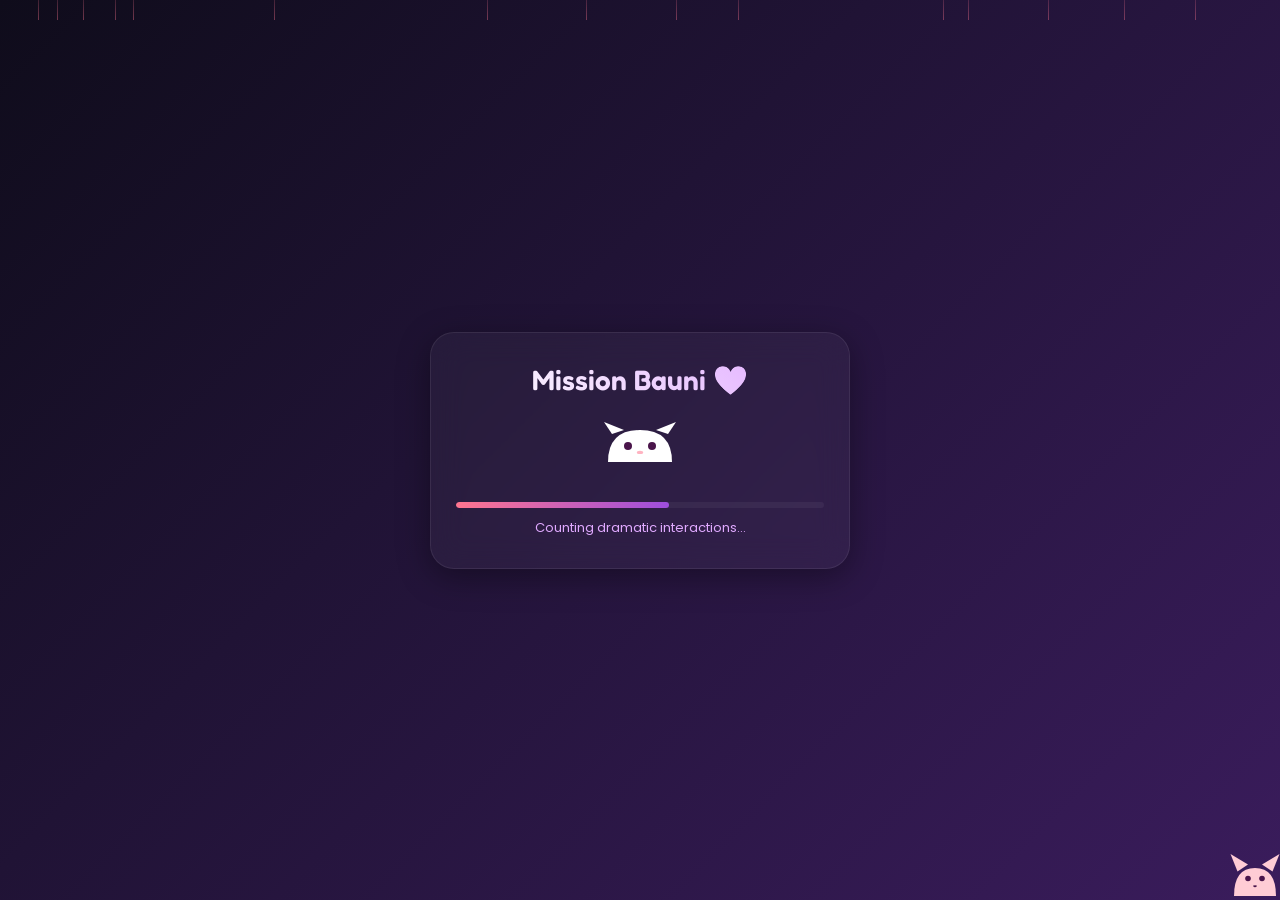
==== commit 7388ec03: "Add files via upload" ====
--- a/index.html
+++ b/index.html
@@ -4,6 +4,7 @@
     <meta charset="UTF-8">
     <meta name="viewport" content="width=device-width, initial-scale=1.0, maximum-scale=1.0, user-scalable=no">
     <title>Mission Bauni 💜</title>
+    <!-- Google Fonts -->
     <link rel="preconnect" href="https://fonts.googleapis.com">
     <link rel="preconnect" href="https://fonts.gstatic.com" crossorigin>
     <link href="https://fonts.googleapis.com/css2?family=Caveat:wght@600;700&family=Fredoka:wght@400;600&family=Poppins:wght@400;600;700&display=swap" rel="stylesheet">
@@ -11,10 +12,12 @@
 </head>
 <body>
 
+    <!-- Ambient Magical Background Elements -->
     <div class="ambient-bg"></div>
     <div class="particle-container" id="particleContainer"></div>
     <div class="rain-container" id="rainContainer"></div>
 
+    <!-- Persistent Ambient Cats -->
     <div class="cat-peeking" id="easterEggCat" title="You found me! 🐾">
         <svg viewBox="0 0 100 100">
             <path d="M20,80 Q20,40 50,40 Q80,40 80,80" fill="#ffccd5"/>
@@ -29,6 +32,7 @@
         <div class="cat-walking">🐈</div>
     </div>
 
+    <!-- 1. LOADING SCREEN -->
     <section class="screen active" id="loadingScreen">
         <div class="glass-card text-center">
             <div class="logo-animation">Mission Bauni 💜</div>
@@ -49,6 +53,7 @@
         </div>
     </section>
 
+    <!-- 2. WELCOME PAGE -->
     <section class="screen" id="welcomeScreen">
         <div class="glass-card text-center">
             <h1 class="main-title">Mission Bauni 💜</h1>
@@ -61,16 +66,19 @@
         </div>
     </section>
 
+    <!-- 3. LEVEL 1: QUIZ -->
     <section class="screen" id="level1Screen">
         <div class="glass-card">
             <div class="level-badge">Level 1: Friendship Quiz</div>
             <div class="quiz-progress"><span id="quizCurrent">1</span>/5</div>
             <h3 class="question-text" id="questionText">Loading Question...</h3>
             <div class="options-container" id="optionsContainer">
-                </div>
+                <!-- Injected dynamically via JS -->
+            </div>
         </div>
     </section>
 
+    <!-- 4. LEVEL 2: CATCH CAKES -->
     <section class="screen" id="level2Screen">
         <div class="glass-card game-card">
             <div class="level-badge">Level 2: Cake Catch</div>
@@ -80,10 +88,12 @@
                 <div>Time: <span id="gameTimer" class="highlight">15</span>s</div>
             </div>
             <div class="game-canvas" id="gameCanvas">
-                </div>
+                <!-- Target cakes pop here -->
+            </div>
         </div>
     </section>
 
+    <!-- 5. LEVEL 3: FIND THE CAT -->
     <section class="screen" id="level3Screen">
         <div class="glass-card">
             <div class="level-badge">Level 3: Where's the Cat?</div>
@@ -97,6 +107,7 @@
         </div>
     </section>
 
+    <!-- 6. LEVEL 4: GIFT BOX CHALLENGE -->
     <section class="screen" id="level4Screen">
         <div class="glass-card text-center">
             <div class="level-badge">Level 4: Destiny Gift</div>
@@ -110,23 +121,10 @@
         </div>
     </section>
 
-    <section class="screen" id="level5Screen">
-        <div class="glass-card">
-            <div class="level-badge">Level 5: Friendship Riddle</div>
-            <div class="riddle-container text-center">
-                <p class="riddle-text">"I always demand help finding a girlfriend, you dramatically say 'Who?', and I always say..."</p>
-                <div class="options-container">
-                    <button class="btn option-btn" onclick="checkRiddle(false)">"No one"</button>
-                    <button class="btn option-btn" onclick="checkRiddle(true)">"Anyone."</button>
-                    <button class="btn option-btn" onclick="checkRiddle(false)">"Secret"</button>
-                </div>
-            </div>
-        </div>
-    </section>
-
+    <!-- 7. LEVEL 5: PASSWORD -->
     <section class="screen" id="level6Screen">
         <div class="glass-card text-center" id="passwordCard">
-            <div class="level-badge">Level 6: Security Override</div>
+            <div class="level-badge">Level 5: Security Override</div>
             <p>Enter the 4-digit security key to decrypt your final transmission.</p>
             <p class="hint-text">Hint: DDMM of the special day 😉</p>
             <div class="password-wrapper">
@@ -136,16 +134,19 @@
         </div>
     </section>
 
+    <!-- 8. FINAL LETTER -->
     <section class="screen" id="letterScreen">
         <div class="glass-card letter-card">
             <div class="letter-content" id="letterBody">
-                </div>
+                <!-- Lines reveal sequentially via JS -->
+            </div>
             <div class="text-center element-hidden" id="letterAction">
                 <button class="btn" id="finishMissionBtn">Complete Mission 💜</button>
             </div>
         </div>
     </section>
 
+    <!-- 9. ENDING & REWARD -->
     <section class="screen" id="endingScreen">
         <div class="canvas-overlay" id="confettiCanvas"></div>
         <div class="glass-card text-center">
@@ -158,540 +159,7 @@
 
             <button class="btn reward-btn" id="claimRewardBtn">Claim Your Reward 🎁</button>
 
-            <div class="coupon-container element-hidden" id="couponBox">
-                <div class="coupon-card">
-                    <h3>Official Friendship Coupon</h3>
-                    <div class="coupon-divider"></div>
-                    <ul class="coupon-perks">
-                        <li>♾️ Unlimited permission to annoy Shiv.</li>
-                        <li>🍫 One free large chocolate on demand.</li>
-                        <li>🍕 One free treat at our favorite spot.</li>
-                        <li>💜 Unlimited genuine friendship forever.</li>
-                    </ul>
-                    <div class="coupon-footer">Verified Premium Bestie Status</div>
-                </div>
-            </div>
-        </div>
-    </section>
-
-    <script src="script.js"></script>
-</body>
-</html><!DOCTYPE html>
-<html lang="en">
-<head>
-    <meta charset="UTF-8">
-    <meta name="viewport" content="width=device-width, initial-scale=1.0, maximum-scale=1.0, user-scalable=no">
-    <title>Mission Bauni 💜</title>
-    <link rel="preconnect" href="https://fonts.googleapis.com">
-    <link rel="preconnect" href="https://fonts.gstatic.com" crossorigin>
-    <link href="https://fonts.googleapis.com/css2?family=Caveat:wght@600;700&family=Fredoka:wght@400;600&family=Poppins:wght@400;600;700&display=swap" rel="stylesheet">
-    <link rel="stylesheet" href="style.css">
-</head>
-<body>
-
-    <div class="ambient-bg"></div>
-    <div class="particle-container" id="particleContainer"></div>
-    <div class="rain-container" id="rainContainer"></div>
-
-    <div class="cat-peeking" id="easterEggCat" title="You found me! 🐾">
-        <svg viewBox="0 0 100 100">
-            <path d="M20,80 Q20,40 50,40 Q80,40 80,80" fill="#ffccd5"/>
-            <polygon points="25,45 15,20 40,35" fill="#ffccd5"/>
-            <polygon points="75,45 85,20 60,35" fill="#ffccd5"/>
-            <circle cx="40" cy="55" r="4" fill="#4a154b"/>
-            <circle cx="60" cy="55" r="4" fill="#4a154b"/>
-            <path d="M48,65 Q50,68 52,65" fill="none" stroke="#4a154b" stroke-width="2"/>
-        </svg>
-    </div>
-    <div class="cat-walking-container">
-        <div class="cat-walking">🐈</div>
-    </div>
-
-    <section class="screen active" id="loadingScreen">
-        <div class="glass-card text-center">
-            <div class="logo-animation">Mission Bauni 💜</div>
-            <div class="cat-blinking">
-                <svg viewBox="0 0 100 60" width="80">
-                    <path d="M10,50 Q10,10 50,10 Q90,10 90,50 Z" fill="#fff"/>
-                    <polygon points="15,15 5,0 30,10" fill="#fff"/>
-                    <polygon points="85,15 95,0 70,10" fill="#fff"/>
-                    <circle class="eye-lens" cx="35" cy="30" r="5" fill="#4a154b"/>
-                    <circle class="eye-lens" cx="65" cy="30" r="5" fill="#4a154b"/>
-                    <ellipse cx="50" cy="38" rx="4" ry="2" fill="#ffb3c1"/>
-                </svg>
-            </div>
-            <div class="progress-container">
-                <div class="progress-bar" id="progressBar"></div>
-            </div>
-            <p class="status-text" id="loadingStatus">Gathering memories...</p>
-        </div>
-    </section>
-
-    <section class="screen" id="welcomeScreen">
-        <div class="glass-card text-center">
-            <h1 class="main-title">Mission Bauni 💜</h1>
-            <h2 class="sub-title">Happy Birthday Bauni</h2>
-            <div class="typewriter-box">
-                <p id="welcomeTypewriter"></p>
-            </div>
-            <button class="btn" id="startMissionBtn">Start Mission 🚀</button>
-            <div class="cat-sleeping">💤 🐈</div>
-        </div>
-    </section>
-
-    <section class="screen" id="level1Screen">
-        <div class="glass-card">
-            <div class="level-badge">Level 1: Friendship Quiz</div>
-            <div class="quiz-progress"><span id="quizCurrent">1</span>/5</div>
-            <h3 class="question-text" id="questionText">Loading Question...</h3>
-            <div class="options-container" id="optionsContainer">
-                </div>
-        </div>
-    </section>
-
-    <section class="screen" id="level2Screen">
-        <div class="glass-card game-card">
-            <div class="level-badge">Level 2: Cake Catch</div>
-            <p class="game-instructions">Tap 10 falling cakes before the timer runs out!</p>
-            <div class="game-stats">
-                <div>Score: <span id="gameScore" class="highlight">0</span>/10</div>
-                <div>Time: <span id="gameTimer" class="highlight">15</span>s</div>
-            </div>
-            <div class="game-canvas" id="gameCanvas">
-                </div>
-        </div>
-    </section>
-
-    <section class="screen" id="level3Screen">
-        <div class="glass-card">
-            <div class="level-badge">Level 3: Where's the Cat?</div>
-            <p class="text-center">One of these boxes contains the hidden kitten. Find it!</p>
-            <div class="box-grid" id="catGrid">
-                <div class="gift-box-item" data-index="0">📦</div>
-                <div class="gift-box-item" data-index="1">📦</div>
-                <div class="gift-box-item" data-index="2">📦</div>
-                <div class="gift-box-item" data-index="3">📦</div>
-            </div>
-        </div>
-    </section>
-
-    <section class="screen" id="level4Screen">
-        <div class="glass-card text-center">
-            <div class="level-badge">Level 4: Destiny Gift</div>
-            <p>Choose your birthday box wisely...</p>
-            <div class="gift-row" id="giftRow">
-                <div class="destiny-box" id="dbox1">🎁</div>
-                <div class="destiny-box" id="dbox2">🎁</div>
-                <div class="destiny-box" id="dbox3">🎁</div>
-                <div class="destiny-box" id="dbox4">🎁</div>
-            </div>
-        </div>
-    </section>
-
-    <section class="screen" id="level5Screen">
-        <div class="glass-card">
-            <div class="level-badge">Level 5: Friendship Riddle</div>
-            <div class="riddle-container text-center">
-                <p class="riddle-text">"I always demand help finding a girlfriend, you dramatically say 'Who?', and I always say..."</p>
-                <div class="options-container">
-                    <button class="btn option-btn" onclick="checkRiddle(false)">"No one"</button>
-                    <button class="btn option-btn" onclick="checkRiddle(true)">"Anyone."</button>
-                    <button class="btn option-btn" onclick="checkRiddle(false)">"Secret"</button>
-                </div>
-            </div>
-        </div>
-    </section>
-
-    <section class="screen" id="level6Screen">
-        <div class="glass-card text-center" id="passwordCard">
-            <div class="level-badge">Level 6: Security Override</div>
-            <p>Enter the 4-digit security key to decrypt your final transmission.</p>
-            <p class="hint-text">Hint: DDMM of the special day 😉</p>
-            <div class="password-wrapper">
-                <input type="tel" id="passwordInput" maxlength="4" placeholder="••••" autocomplete="off">
-            </div>
-            <button class="btn" id="unlockBtn">Decrypt Message 🔓</button>
-        </div>
-    </section>
-
-    <section class="screen" id="letterScreen">
-        <div class="glass-card letter-card">
-            <div class="letter-content" id="letterBody">
-                </div>
-            <div class="text-center element-hidden" id="letterAction">
-                <button class="btn" id="finishMissionBtn">Complete Mission 💜</button>
-            </div>
-        </div>
-    </section>
-
-    <section class="screen" id="endingScreen">
-        <div class="canvas-overlay" id="confettiCanvas"></div>
-        <div class="glass-card text-center">
-            <h1 class="complete-title animate-pop">Mission Complete</h1>
-            <h2 class="sub-title">Happy Birthday Bauni 💜</h2>
-            
-            <div class="cat-party">
-                <span>🐈</span><span>🐈‍⬛</span><span>🐾</span>
-            </div>
-
-            <button class="btn reward-btn" id="claimRewardBtn">Claim Your Reward 🎁</button>
-
-            <div class="coupon-container element-hidden" id="couponBox">
-                <div class="coupon-card">
-                    <h3>Official Friendship Coupon</h3>
-                    <div class="coupon-divider"></div>
-                    <ul class="coupon-perks">
-                        <li>♾️ Unlimited permission to annoy Shiv.</li>
-                        <li>🍫 One free large chocolate on demand.</li>
-                        <li>🍕 One free treat at our favorite spot.</li>
-                        <li>💜 Unlimited genuine friendship forever.</li>
-                    </ul>
-                    <div class="coupon-footer">Verified Premium Bestie Status</div>
-                </div>
-            </div>
-        </div>
-    </section>
-
-    <script src="script.js"></script>
-</body>
-</html><!DOCTYPE html>
-<html lang="en">
-<head>
-    <meta charset="UTF-8">
-    <meta name="viewport" content="width=device-width, initial-scale=1.0, maximum-scale=1.0, user-scalable=no">
-    <title>Mission Bauni 💜</title>
-    <link rel="preconnect" href="https://fonts.googleapis.com">
-    <link rel="preconnect" href="https://fonts.gstatic.com" crossorigin>
-    <link href="https://fonts.googleapis.com/css2?family=Caveat:wght@600;700&family=Fredoka:wght@400;600&family=Poppins:wght@400;600;700&display=swap" rel="stylesheet">
-    <link rel="stylesheet" href="style.css">
-</head>
-<body>
-
-    <div class="ambient-bg"></div>
-    <div class="particle-container" id="particleContainer"></div>
-    <div class="rain-container" id="rainContainer"></div>
-
-    <div class="cat-peeking" id="easterEggCat" title="You found me! 🐾">
-        <svg viewBox="0 0 100 100">
-            <path d="M20,80 Q20,40 50,40 Q80,40 80,80" fill="#ffccd5"/>
-            <polygon points="25,45 15,20 40,35" fill="#ffccd5"/>
-            <polygon points="75,45 85,20 60,35" fill="#ffccd5"/>
-            <circle cx="40" cy="55" r="4" fill="#4a154b"/>
-            <circle cx="60" cy="55" r="4" fill="#4a154b"/>
-            <path d="M48,65 Q50,68 52,65" fill="none" stroke="#4a154b" stroke-width="2"/>
-        </svg>
-    </div>
-    <div class="cat-walking-container">
-        <div class="cat-walking">🐈</div>
-    </div>
-
-    <section class="screen active" id="loadingScreen">
-        <div class="glass-card text-center">
-            <div class="logo-animation">Mission Bauni 💜</div>
-            <div class="cat-blinking">
-                <svg viewBox="0 0 100 60" width="80">
-                    <path d="M10,50 Q10,10 50,10 Q90,10 90,50 Z" fill="#fff"/>
-                    <polygon points="15,15 5,0 30,10" fill="#fff"/>
-                    <polygon points="85,15 95,0 70,10" fill="#fff"/>
-                    <circle class="eye-lens" cx="35" cy="30" r="5" fill="#4a154b"/>
-                    <circle class="eye-lens" cx="65" cy="30" r="5" fill="#4a154b"/>
-                    <ellipse cx="50" cy="38" rx="4" ry="2" fill="#ffb3c1"/>
-                </svg>
-            </div>
-            <div class="progress-container">
-                <div class="progress-bar" id="progressBar"></div>
-            </div>
-            <p class="status-text" id="loadingStatus">Gathering memories...</p>
-        </div>
-    </section>
-
-    <section class="screen" id="welcomeScreen">
-        <div class="glass-card text-center">
-            <h1 class="main-title">Mission Bauni 💜</h1>
-            <h2 class="sub-title">Happy Birthday Bauni</h2>
-            <div class="typewriter-box">
-                <p id="welcomeTypewriter"></p>
-            </div>
-            <button class="btn" id="startMissionBtn">Start Mission 🚀</button>
-            <div class="cat-sleeping">💤 🐈</div>
-        </div>
-    </section>
-
-    <section class="screen" id="level1Screen">
-        <div class="glass-card">
-            <div class="level-badge">Level 1: Friendship Quiz</div>
-            <div class="quiz-progress"><span id="quizCurrent">1</span>/5</div>
-            <h3 class="question-text" id="questionText">Loading Question...</h3>
-            <div class="options-container" id="optionsContainer">
-                </div>
-        </div>
-    </section>
-
-    <section class="screen" id="level2Screen">
-        <div class="glass-card game-card">
-            <div class="level-badge">Level 2: Cake Catch</div>
-            <p class="game-instructions">Tap 10 falling cakes before the timer runs out!</p>
-            <div class="game-stats">
-                <div>Score: <span id="gameScore" class="highlight">0</span>/10</div>
-                <div>Time: <span id="gameTimer" class="highlight">15</span>s</div>
-            </div>
-            <div class="game-canvas" id="gameCanvas">
-                </div>
-        </div>
-    </section>
-
-    <section class="screen" id="level3Screen">
-        <div class="glass-card">
-            <div class="level-badge">Level 3: Where's the Cat?</div>
-            <p class="text-center">One of these boxes contains the hidden kitten. Find it!</p>
-            <div class="box-grid" id="catGrid">
-                <div class="gift-box-item" data-index="0">📦</div>
-                <div class="gift-box-item" data-index="1">📦</div>
-                <div class="gift-box-item" data-index="2">📦</div>
-                <div class="gift-box-item" data-index="3">📦</div>
-            </div>
-        </div>
-    </section>
-
-    <section class="screen" id="level4Screen">
-        <div class="glass-card text-center">
-            <div class="level-badge">Level 4: Destiny Gift</div>
-            <p>Choose your birthday box wisely...</p>
-            <div class="gift-row" id="giftRow">
-                <div class="destiny-box" id="dbox1">🎁</div>
-                <div class="destiny-box" id="dbox2">🎁</div>
-                <div class="destiny-box" id="dbox3">🎁</div>
-                <div class="destiny-box" id="dbox4">🎁</div>
-            </div>
-        </div>
-    </section>
-
-    <section class="screen" id="level5Screen">
-        <div class="glass-card">
-            <div class="level-badge">Level 5: Friendship Riddle</div>
-            <div class="riddle-container text-center">
-                <p class="riddle-text">"I always demand help finding a girlfriend, you dramatically say 'Who?', and I always say..."</p>
-                <div class="options-container">
-                    <button class="btn option-btn" onclick="checkRiddle(false)">"No one"</button>
-                    <button class="btn option-btn" onclick="checkRiddle(true)">"Anyone."</button>
-                    <button class="btn option-btn" onclick="checkRiddle(false)">"Secret"</button>
-                </div>
-            </div>
-        </div>
-    </section>
-
-    <section class="screen" id="level6Screen">
-        <div class="glass-card text-center" id="passwordCard">
-            <div class="level-badge">Level 6: Security Override</div>
-            <p>Enter the 4-digit security key to decrypt your final transmission.</p>
-            <p class="hint-text">Hint: DDMM of the special day 😉</p>
-            <div class="password-wrapper">
-                <input type="tel" id="passwordInput" maxlength="4" placeholder="••••" autocomplete="off">
-            </div>
-            <button class="btn" id="unlockBtn">Decrypt Message 🔓</button>
-        </div>
-    </section>
-
-    <section class="screen" id="letterScreen">
-        <div class="glass-card letter-card">
-            <div class="letter-content" id="letterBody">
-                </div>
-            <div class="text-center element-hidden" id="letterAction">
-                <button class="btn" id="finishMissionBtn">Complete Mission 💜</button>
-            </div>
-        </div>
-    </section>
-
-    <section class="screen" id="endingScreen">
-        <div class="canvas-overlay" id="confettiCanvas"></div>
-        <div class="glass-card text-center">
-            <h1 class="complete-title animate-pop">Mission Complete</h1>
-            <h2 class="sub-title">Happy Birthday Bauni 💜</h2>
-            
-            <div class="cat-party">
-                <span>🐈</span><span>🐈‍⬛</span><span>🐾</span>
-            </div>
-
-            <button class="btn reward-btn" id="claimRewardBtn">Claim Your Reward 🎁</button>
-
-            <div class="coupon-container element-hidden" id="couponBox">
-                <div class="coupon-card">
-                    <h3>Official Friendship Coupon</h3>
-                    <div class="coupon-divider"></div>
-                    <ul class="coupon-perks">
-                        <li>♾️ Unlimited permission to annoy Shiv.</li>
-                        <li>🍫 One free large chocolate on demand.</li>
-                        <li>🍕 One free treat at our favorite spot.</li>
-                        <li>💜 Unlimited genuine friendship forever.</li>
-                    </ul>
-                    <div class="coupon-footer">Verified Premium Bestie Status</div>
-                </div>
-            </div>
-        </div>
-    </section>
-
-    <script src="script.js"></script>
-</body>
-</html><!DOCTYPE html>
-<html lang="en">
-<head>
-    <meta charset="UTF-8">
-    <meta name="viewport" content="width=device-width, initial-scale=1.0, maximum-scale=1.0, user-scalable=no">
-    <title>Mission Bauni 💜</title>
-    <link rel="preconnect" href="https://fonts.googleapis.com">
-    <link rel="preconnect" href="https://fonts.gstatic.com" crossorigin>
-    <link href="https://fonts.googleapis.com/css2?family=Caveat:wght@600;700&family=Fredoka:wght@400;600&family=Poppins:wght@400;600;700&display=swap" rel="stylesheet">
-    <link rel="stylesheet" href="style.css">
-</head>
-<body>
-
-    <div class="ambient-bg"></div>
-    <div class="particle-container" id="particleContainer"></div>
-    <div class="rain-container" id="rainContainer"></div>
-
-    <div class="cat-peeking" id="easterEggCat" title="You found me! 🐾">
-        <svg viewBox="0 0 100 100">
-            <path d="M20,80 Q20,40 50,40 Q80,40 80,80" fill="#ffccd5"/>
-            <polygon points="25,45 15,20 40,35" fill="#ffccd5"/>
-            <polygon points="75,45 85,20 60,35" fill="#ffccd5"/>
-            <circle cx="40" cy="55" r="4" fill="#4a154b"/>
-            <circle cx="60" cy="55" r="4" fill="#4a154b"/>
-            <path d="M48,65 Q50,68 52,65" fill="none" stroke="#4a154b" stroke-width="2"/>
-        </svg>
-    </div>
-    <div class="cat-walking-container">
-        <div class="cat-walking">🐈</div>
-    </div>
-
-    <section class="screen active" id="loadingScreen">
-        <div class="glass-card text-center">
-            <div class="logo-animation">Mission Bauni 💜</div>
-            <div class="cat-blinking">
-                <svg viewBox="0 0 100 60" width="80">
-                    <path d="M10,50 Q10,10 50,10 Q90,10 90,50 Z" fill="#fff"/>
-                    <polygon points="15,15 5,0 30,10" fill="#fff"/>
-                    <polygon points="85,15 95,0 70,10" fill="#fff"/>
-                    <circle class="eye-lens" cx="35" cy="30" r="5" fill="#4a154b"/>
-                    <circle class="eye-lens" cx="65" cy="30" r="5" fill="#4a154b"/>
-                    <ellipse cx="50" cy="38" rx="4" ry="2" fill="#ffb3c1"/>
-                </svg>
-            </div>
-            <div class="progress-container">
-                <div class="progress-bar" id="progressBar"></div>
-            </div>
-            <p class="status-text" id="loadingStatus">Gathering memories...</p>
-        </div>
-    </section>
-
-    <section class="screen" id="welcomeScreen">
-        <div class="glass-card text-center">
-            <h1 class="main-title">Mission Bauni 💜</h1>
-            <h2 class="sub-title">Happy Birthday Bauni</h2>
-            <div class="typewriter-box">
-                <p id="welcomeTypewriter"></p>
-            </div>
-            <button class="btn" id="startMissionBtn">Start Mission 🚀</button>
-            <div class="cat-sleeping">💤 🐈</div>
-        </div>
-    </section>
-
-    <section class="screen" id="level1Screen">
-        <div class="glass-card">
-            <div class="level-badge">Level 1: Friendship Quiz</div>
-            <div class="quiz-progress"><span id="quizCurrent">1</span>/5</div>
-            <h3 class="question-text" id="questionText">Loading Question...</h3>
-            <div class="options-container" id="optionsContainer">
-                </div>
-        </div>
-    </section>
-
-    <section class="screen" id="level2Screen">
-        <div class="glass-card game-card">
-            <div class="level-badge">Level 2: Cake Catch</div>
-            <p class="game-instructions">Tap 10 falling cakes before the timer runs out!</p>
-            <div class="game-stats">
-                <div>Score: <span id="gameScore" class="highlight">0</span>/10</div>
-                <div>Time: <span id="gameTimer" class="highlight">15</span>s</div>
-            </div>
-            <div class="game-canvas" id="gameCanvas">
-                </div>
-        </div>
-    </section>
-
-    <section class="screen" id="level3Screen">
-        <div class="glass-card">
-            <div class="level-badge">Level 3: Where's the Cat?</div>
-            <p class="text-center">One of these boxes contains the hidden kitten. Find it!</p>
-            <div class="box-grid" id="catGrid">
-                <div class="gift-box-item" data-index="0">📦</div>
-                <div class="gift-box-item" data-index="1">📦</div>
-                <div class="gift-box-item" data-index="2">📦</div>
-                <div class="gift-box-item" data-index="3">📦</div>
-            </div>
-        </div>
-    </section>
-
-    <section class="screen" id="level4Screen">
-        <div class="glass-card text-center">
-            <div class="level-badge">Level 4: Destiny Gift</div>
-            <p>Choose your birthday box wisely...</p>
-            <div class="gift-row" id="giftRow">
-                <div class="destiny-box" id="dbox1">🎁</div>
-                <div class="destiny-box" id="dbox2">🎁</div>
-                <div class="destiny-box" id="dbox3">🎁</div>
-                <div class="destiny-box" id="dbox4">🎁</div>
-            </div>
-        </div>
-    </section>
-
-    <section class="screen" id="level5Screen">
-        <div class="glass-card">
-            <div class="level-badge">Level 5: Friendship Riddle</div>
-            <div class="riddle-container text-center">
-                <p class="riddle-text">"I always demand help finding a girlfriend, you dramatically say 'Who?', and I always say..."</p>
-                <div class="options-container">
-                    <button class="btn option-btn" onclick="checkRiddle(false)">"No one"</button>
-                    <button class="btn option-btn" onclick="checkRiddle(true)">"Anyone."</button>
-                    <button class="btn option-btn" onclick="checkRiddle(false)">"Secret"</button>
-                </div>
-            </div>
-        </div>
-    </section>
-
-    <section class="screen" id="level6Screen">
-        <div class="glass-card text-center" id="passwordCard">
-            <div class="level-badge">Level 6: Security Override</div>
-            <p>Enter the 4-digit security key to decrypt your final transmission.</p>
-            <p class="hint-text">Hint: DDMM of the special day 😉</p>
-            <div class="password-wrapper">
-                <input type="tel" id="passwordInput" maxlength="4" placeholder="••••" autocomplete="off">
-            </div>
-            <button class="btn" id="unlockBtn">Decrypt Message 🔓</button>
-        </div>
-    </section>
-
-    <section class="screen" id="letterScreen">
-        <div class="glass-card letter-card">
-            <div class="letter-content" id="letterBody">
-                </div>
-            <div class="text-center element-hidden" id="letterAction">
-                <button class="btn" id="finishMissionBtn">Complete Mission 💜</button>
-            </div>
-        </div>
-    </section>
-
-    <section class="screen" id="endingScreen">
-        <div class="canvas-overlay" id="confettiCanvas"></div>
-        <div class="glass-card text-center">
-            <h1 class="complete-title animate-pop">Mission Complete</h1>
-            <h2 class="sub-title">Happy Birthday Bauni 💜</h2>
-            
-            <div class="cat-party">
-                <span>🐈</span><span>🐈‍⬛</span><span>🐾</span>
-            </div>
-
-            <button class="btn reward-btn" id="claimRewardBtn">Claim Your Reward 🎁</button>
-
+            <!-- Coupon Box -->
             <div class="coupon-container element-hidden" id="couponBox">
                 <div class="coupon-card">
                     <h3>Official Friendship Coupon</h3>
--- a/style.css
+++ b/style.css
@@ -52,7 +52,6 @@
     overflow: hidden;
 }
 
-/* Floating Elements & Rain Elements */
 .ambient-item {
     position: absolute;
     bottom: -50px;
@@ -391,7 +390,7 @@
     transform: scale(1.6) rotate(360deg);
 }
 
-/* --- LEVEL 6: CRYPTO LOCK --- */
+/* --- LEVEL 5: CRYPTO LOCK --- */
 .password-wrapper {
     margin: 30px 0 15px 0;
 }
@@ -499,7 +498,6 @@
     letter-spacing: 1px;
 }
 
-/* Canvas Overlay Optimization */
 .canvas-overlay {
     position: absolute;
     top: 0;
